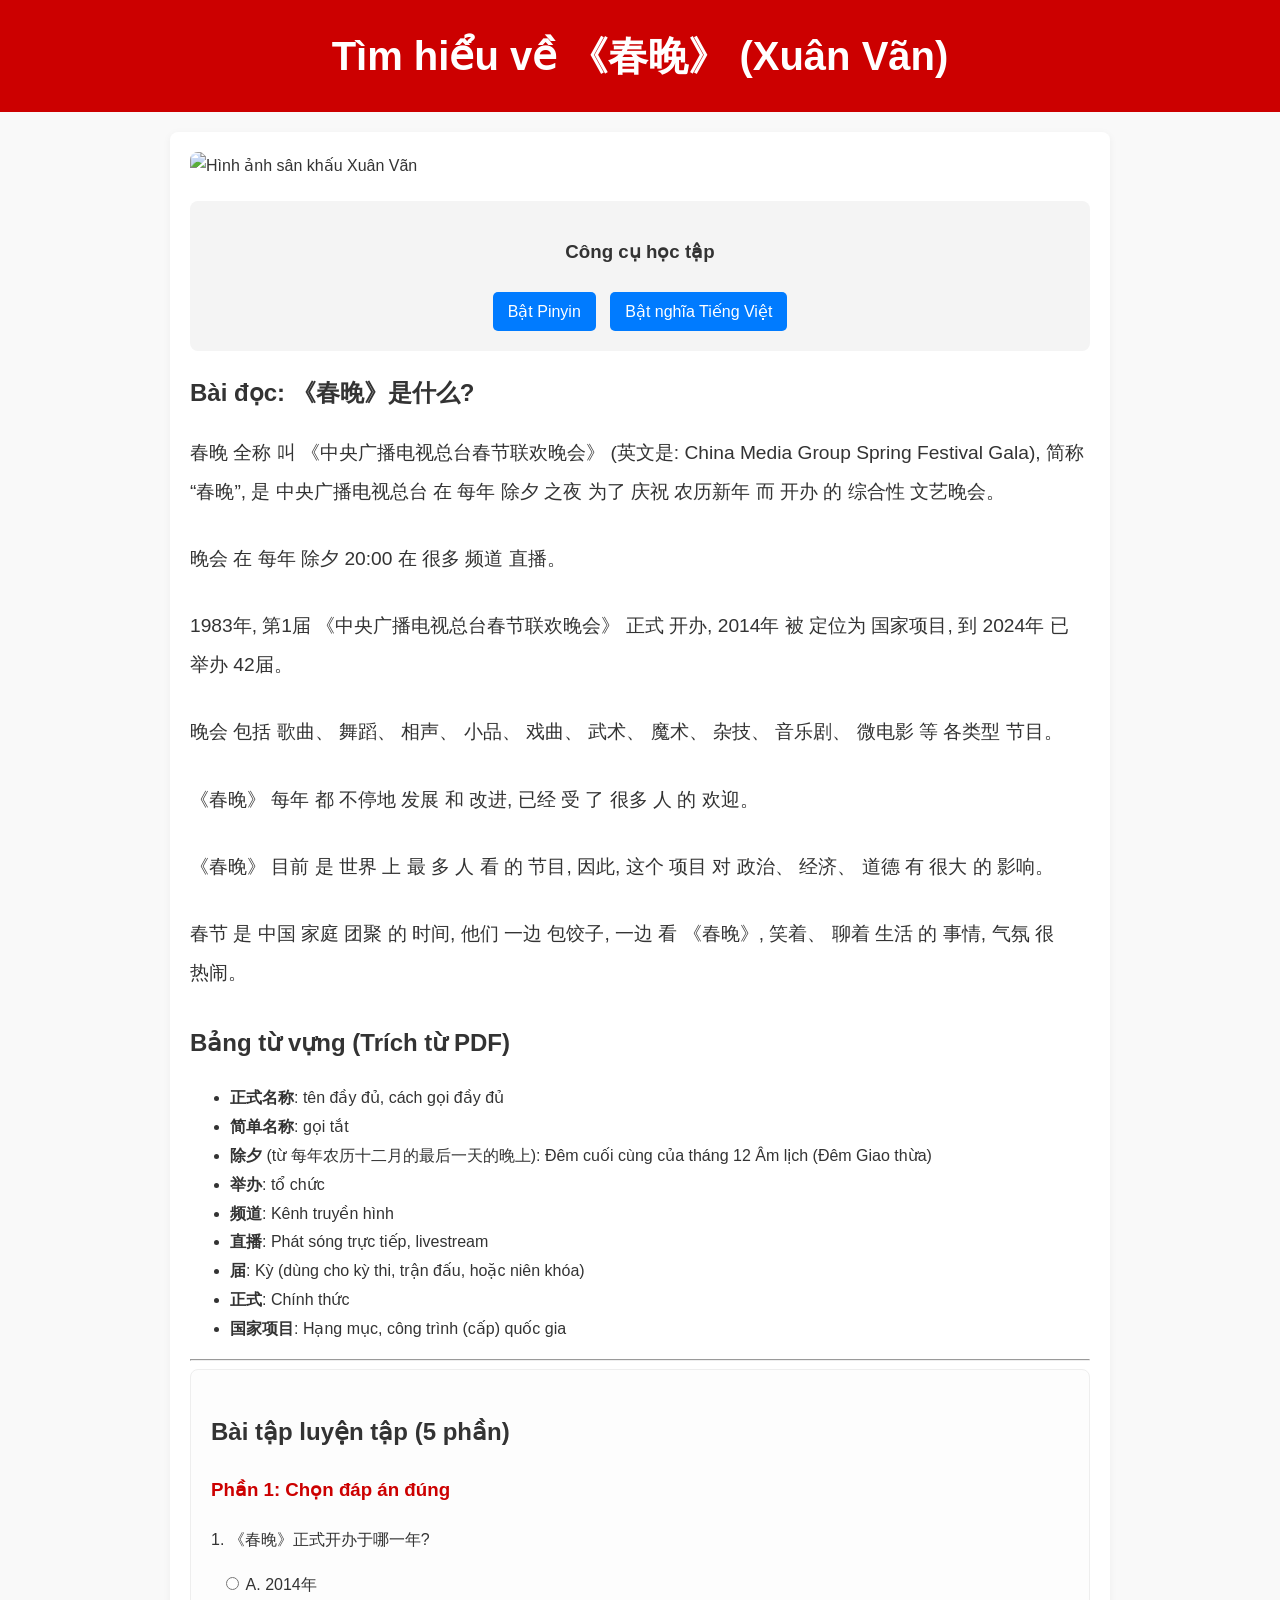
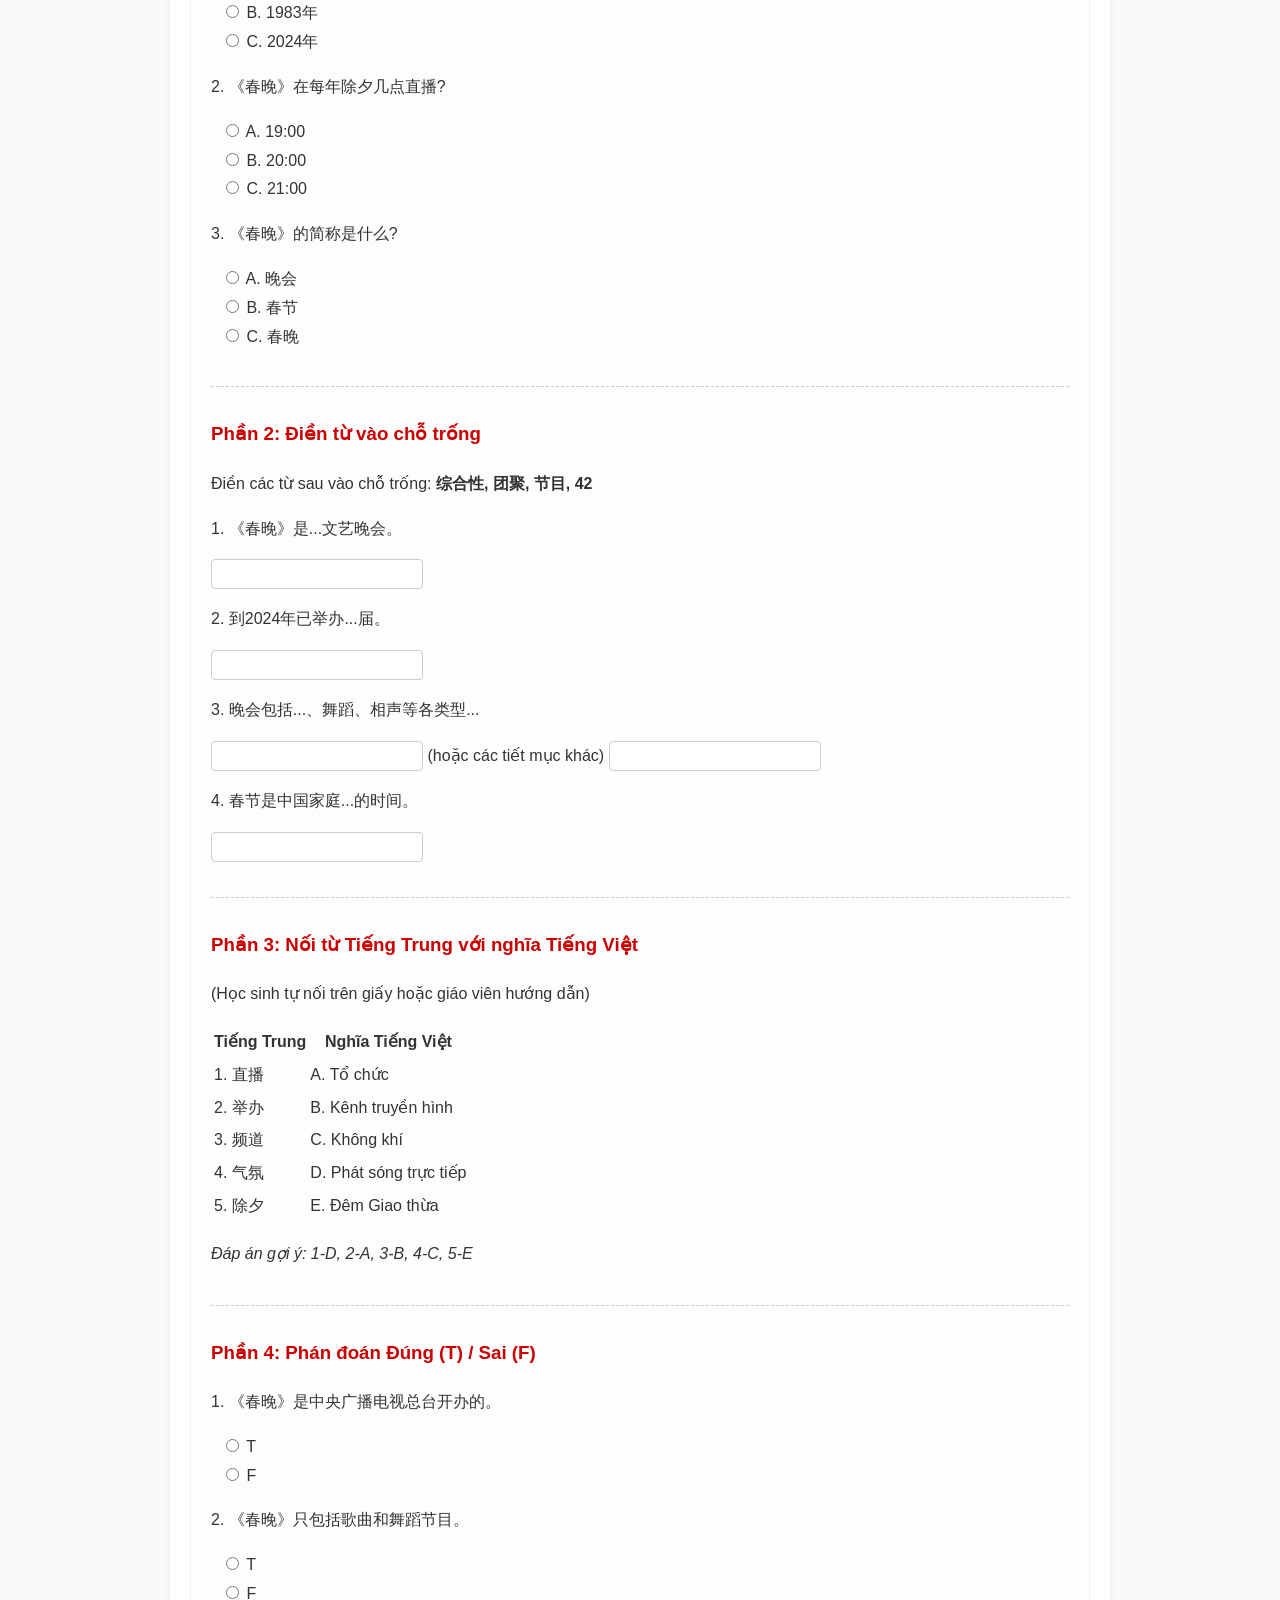
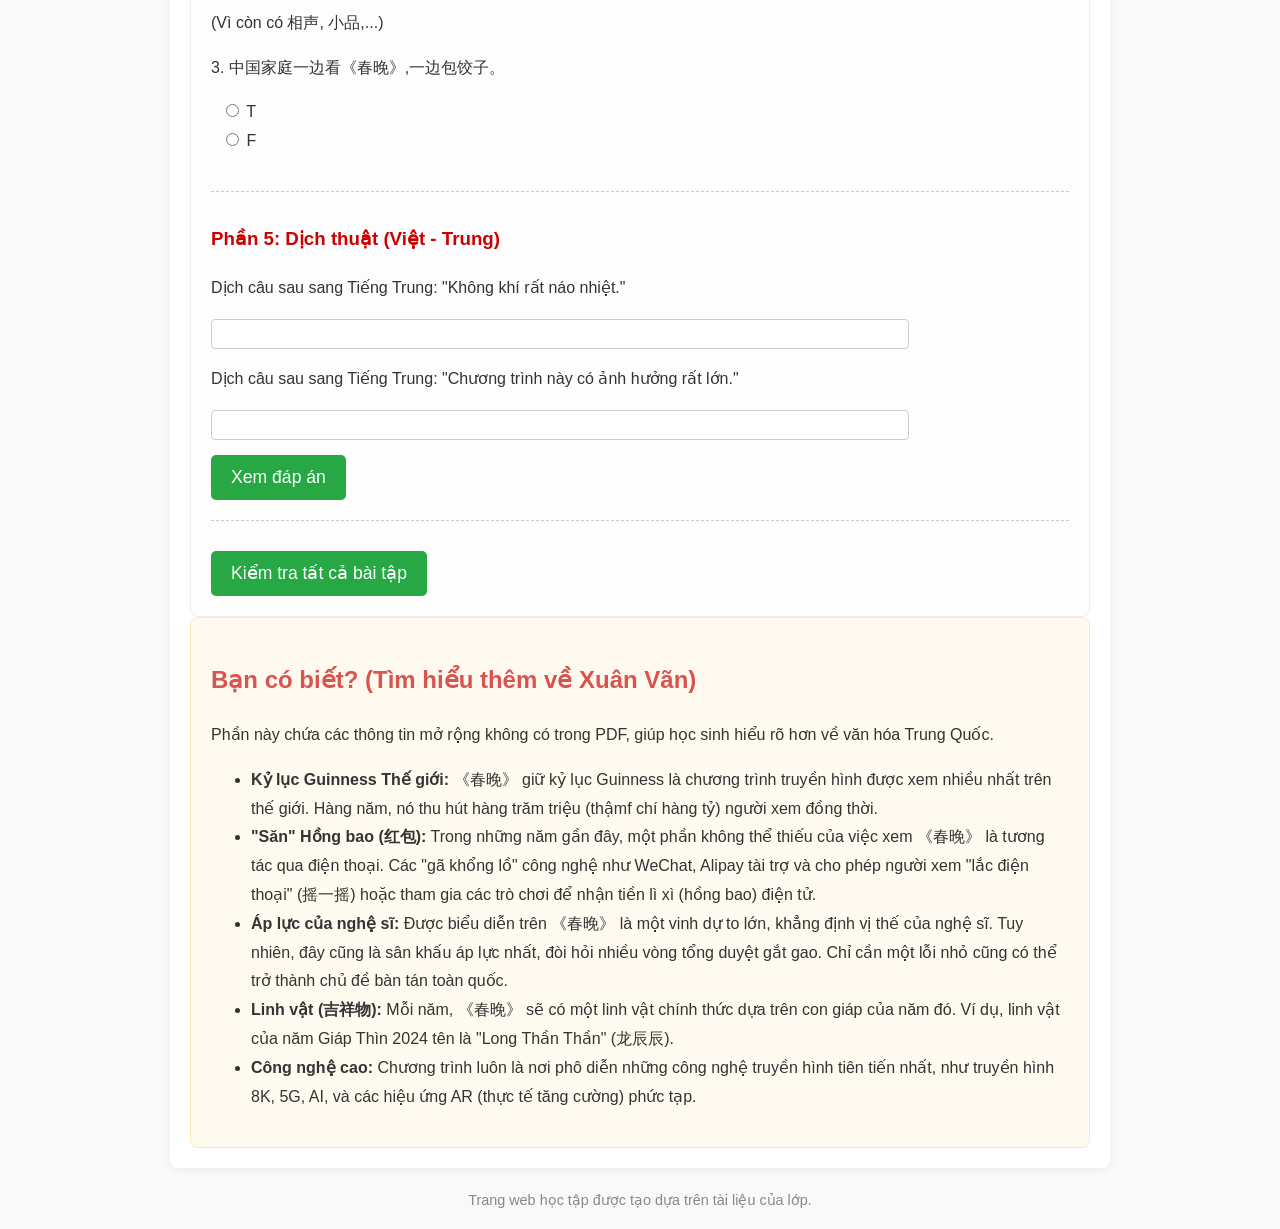
==== baidocxuanvan.html @ 23c3cf22 "Create baidocxuanvan.html" ====
<!DOCTYPE html>
<html lang="vi">
<head>
    <meta charset="UTF-8">
    <meta name="viewport" content="width=device-width, initial-scale=1.0">
    <title>Bài học: 《春晚》Xuân Vãn</title>
    
    <style>
        /* Cài đặt cơ bản */
        body {
            font-family: -apple-system, BlinkMacSystemFont, "Segoe UI", Roboto, Helvetica, Arial, sans-serif;
            line-height: 1.8;
            background-color: #f9f9f9;
            color: #333;
            margin: 0;
            padding: 0;
        }

        main {
            max-width: 900px;
            margin: 20px auto;
            padding: 20px;
            background-color: #ffffff;
            border-radius: 8px;
            box-shadow: 0 2px 8px rgba(0,0,0,0.05);
        }

        header {
            background-color: #C00; /* Màu đỏ của Trung Quốc */
            color: #FFF;
            padding: 20px;
            text-align: center;
        }

        header h1 {
            margin: 0;
            font-size: 2.5em;
        }

        /* Hình ảnh */
        .responsive-img {
            max-width: 100%;
            height: auto;
            border-radius: 8px;
            display: block;
            margin: 0 auto 10px;
        }
        .image-caption {
            font-size: 0.9em;
            color: #666;
            text-align: center;
            font-style: italic;
        }

        /* Nút điều khiển */
        #lesson-controls {
            text-align: center;
            margin: 20px 0;
            padding: 15px;
            background-color: #f4f4f4;
            border-radius: 8px;
        }

        #lesson-controls button {
            background-color: #007bff;
            color: white;
            border: none;
            padding: 10px 15px;
            margin: 5px;
            border-radius: 5px;
            cursor: pointer;
            font-size: 1em;
            transition: background-color 0.3s;
        }

        #lesson-controls button:hover {
            background-color: #0056b3;
        }

        /* Phần bài đọc tương tác */
        #lesson-text p {
            font-size: 1.2em; /* Kích thước chữ to, dễ đọc */
            margin-bottom: 1.5em;
        }

        .chunk {
            display: inline-block; /* Để Pinyin và nghĩa có thể định vị */
            position: relative;
            padding: 2px 0;
            cursor: default;
            transition: background-color 0.2s;
        }

        .chunk:hover {
            background-color: #f0f8ff; /* Highlight nhẹ khi di chuột qua */
        }

        /* Cài đặt ẩn/hiện Pinyin và Nghĩa */
        .pinyin, .vietnamese {
            display: none; /* Mặc định ẩn đi */
            position: absolute;
            left: 50%;
            transform: translateX(-50%);
            border-radius: 4px;
            padding: 2px 6px;
            font-size: 0.8em;
            white-space: nowrap; /* Không cho phép xuống dòng */
            z-index: 10;
        }

        .pinyin {
            bottom: 100%; /* Hiện Pinyin BÊN TRÊN chữ */
            margin-bottom: 2px;
            background-color: #fff8e1;
            color: #E65100;
            border: 1px solid #ffe0b2;
        }

        .vietnamese {
            top: 100%; /* Hiện nghĩa BÊN DƯỚI chữ */
            margin-top: 2px;
            background-color: #e0f7fa;
            color: #006064;
            border: 1px solid #b2ebf2;
        }

        /* Lớp CSS điều khiển (JavaScript sẽ thêm/xóa các lớp này khỏi thẻ <body>) */
        body.show-pinyin .pinyin {
            display: block;
        }

        body.show-vietnamese .vietnamese {
            display: block;
        }

        /* Phần bài tập */
        #practice {
            background-color: #fdfdfd;
            border: 1px solid #eee;
            padding: 20px;
            border-radius: 8px;
        }

        .practice-part {
            margin-bottom: 30px;
            border-bottom: 1px dashed #ccc;
            padding-bottom: 20px;
        }
        .practice-part h3 {
            color: #C00;
        }
        .question {
            margin: 15px 0;
        }
        .question label {
            display: block;
            margin-left: 10px;
        }
        input[type="text"] {
            padding: 5px;
            font-size: 1em;
            border: 1px solid #ccc;
            border-radius: 4px;
        }
        .translation-input {
            width: 80%;
        }

        /* Nút kiểm tra */
        #check-all-answers, #check-translation {
            background-color: #28a745;
            color: white;
            padding: 12px 20px;
            border: none;
            border-radius: 5px;
            cursor: pointer;
            font-size: 1.1em;
        }
        #check-all-answers:hover {
            background-color: #218838;
        }

        /* Đáp án (dùng cho phần 5) */
        .answer-reveal {
            display: none; /* Mặc định ẩn */
            background: #ffffcc;
            padding: 5px;
            border: 1px solid #e6db55;
            margin-top: 5px;
        }

        /* Phần "Bạn có biết" */
        #did-you-know {
            background-color: #fffaf0;
            border: 1px solid #ffe6b3;
            padding: 20px;
            border-radius: 8px;
        }
        #did-you-know h2 {
            color: #d9534f;
        }

        footer {
            text-align: center;
            margin-top: 20px;
            font-size: 0.9em;
            color: #888;
        }
    </style>
</head>
<body>

    <header>
        <h1>Tìm hiểu về 《春晚》 (Xuân Vãn)</h1>
    </header>

    <main>
        <section id="lesson-intro">
            <img src="https://p1.img.cctvpic.com/fmspic/2025/01/29/a20db52f8119401db0213350756cd4ed-1.jpg?q=75" alt="Hình ảnh sân khấu Xuân Vãn" class="responsive-img">
        </section>

        <section id="lesson-controls">
            <h3>Công cụ học tập</h3>
            <button id="toggle-pinyin">Bật Pinyin</button>
            <button id="toggle-vietnamese">Bật nghĩa Tiếng Việt</button>
        </section>

        <section id="lesson-text">
            <h2>Bài đọc: 《春晚》是什么?</h2>
            <p>
                <span class="chunk">春晚<span class="pinyin">Chūnwǎn</span><span class="vietnamese">Xuân Vãn</span></span>
                <span class="chunk">全称<span class="pinyin">quánchēng</span><span class="vietnamese">tên đầy đủ</span></span>
                <span class="chunk">叫<span class="pinyin">jiào</span><span class="vietnamese">gọi là</span></span>
                <span class="chunk">《中央广播电视总台春节联欢晚会》<span class="pinyin">Zhōngyāng Guǎngbō Diànshì Zǒngtái Chūnjié Liánhuān Wǎnhuì</span><span class="vietnamese">Đêm hội Liên hoan Chào Xuân của Đài Phát thanh và Truyền hình Trung ương Trung Quốc</span></span>
                <span class="chunk">(英文是: China Media Group Spring Festival Gala)<span class="pinyin"></span><span class="vietnamese"></span></span>,
                <span class="chunk">简称<span class="pinyin">jiǎnchēng</span><span class="vietnamese">gọi tắt</span></span>
                <span class="chunk">“春晚”<span class="pinyin">Chūnwǎn</span><span class="vietnamese">"Xuân Vãn"</span></span>,
                <span class="chunk">是<span class="pinyin">shì</span><span class="vietnamese">là</span></span>
                <span class="chunk">中央广播电视总台<span class="pinyin">Zhōngyāng Guǎngbō Diànshì Zǒngtái</span><span class="vietnamese">Đài Phát thanh và Truyền hình Trung ương Trung Quốc</span></span>
                <span class="chunk">在<span class="pinyin">zài</span><span class="vietnamese">vào</span></span>
                <span class="chunk">每年<span class="pinyin">měinián</span><span class="vietnamese">mỗi năm</span></span>
                <span class="chunk">除夕<span class="pinyin">Chúxī</span><span class="vietnamese">đêm Giao thừa</span></span>
                <span class="chunk">之夜<span class="pinyin">zhī yè</span><span class="vietnamese">buổi tối</span></span>
                <span class="chunk">为了<span class="pinyin">wèile</span><span class="vietnamese">để</span></span>
                <span class="chunk">庆祝<span class="pinyin">qìngzhù</span><span class="vietnamese">chúc mừng</span></span>
                <span class="chunk">农历新年<span class="pinyin">nónglì xīnnián</span><span class="vietnamese">Năm mới Âm lịch</span></span>
                <span class="chunk">而<span class="pinyin">ér</span><span class="vietnamese">mà</span></span>
                <span class="chunk">开办<span class="pinyin">kāibàn</span><span class="vietnamese">tổ chức</span></span>
                <span class="chunk">的<span class="pinyin">de</span><span class="vietnamese">(trợ từ)</span></span>
                <span class="chunk">综合性<span class="pinyin">zōnghéxìng</span><span class="vietnamese">mang tính tổng hợp</span></span>
                <span class="chunk">文艺晚会<span class="pinyin">wényì wǎnhuì</span><span class="vietnamese">đêm hội văn nghệ</span></span>。
            </p>
            <p>
                <span class="chunk">晚会<span class="pinyin">Wǎnhuì</span><span class="vietnamese">Đêm hội</span></span>
                <span class="chunk">在<span class="pinyin">zài</span><span class="vietnamese">vào</span></span>
                <span class="chunk">每年<span class="pinyin">měinián</span><span class="vietnamese">mỗi năm</span></span>
                <span class="chunk">除夕<span class="pinyin">Chúxī</span><span class="vietnamese">Giao thừa</span></span>
                <span class="chunk">20:00<span class="pinyin"></span><span class="vietnamese">20:00 (8 giờ tối)</span></span>
                <span class="chunk">在<span class="pinyin">zài</span><span class="vietnamese">trên</span></span>
                <span class="chunk">很多<span class="pinyin">hěnduō</span><span class="vietnamese">rất nhiều</span></span>
                <span class="chunk">频道<span class="pinyin">píndào</span><span class="vietnamese">kênh truyền hình</span></span>
                <span class="chunk">直播<span class="pinyin">zhíbō</span><span class="vietnamese">phát sóng trực tiếp</span></span>。
            </p>
            <p>
                <span class="chunk">1983年<span class="pinyin">Yījiǔbāsān nián</span><span class="vietnamese">Năm 1983</span></span>,
                <span class="chunk">第1届<span class="pinyin">dì yī jiè</span><span class="vietnamese">kỳ đầu tiên</span></span>
                <span class="chunk">《中央广播电视总台春节联欢晚会》<span class="pinyin">Zhōngyāng Guǎngbō Diànshì Zǒngtái Chūnjié Liánhuān Wǎnhuì</span><span class="vietnamese">Đêm hội...</span></span>
                <span class="chunk">正式<span class="pinyin">zhèngshì</span><span class="vietnamese">chính thức</span></span>
                <span class="chunk">开办<span class="pinyin">kāibàn</span><span class="vietnamese">tổ chức</span></span>,
                <span class="chunk">2014年<span class="pinyin">Èrlíngyīsì nián</span><span class="vietnamese">Năm 2014</span></span>
                <span class="chunk">被<span class="pinyin">bèi</span><span class="vietnamese">bị/được</span></span>
                <span class="chunk">定位为<span class="pinyin">dìngwèi wéi</span><span class="vietnamese">định vị là</span></span>
                <span class="chunk">国家项目<span class="pinyin">guójiā xiàngmù</span><span class="vietnamese">dự án/hạng mục quốc gia</span></span>,
                <span class="chunk">到<span class="pinyin">dào</span><span class="vietnamese">đến</span></span>
                <span class="chunk">2024年<span class="pinyin">Èrlíng'èrsì nián</span><span class="vietnamese">Năm 2024</span></span>
                <span class="chunk">已<span class="pinyin">yǐ</span><span class="vietnamese">đã</span></span>
                <span class="chunk">举办<span class="pinyin">jǔbàn</span><span class="vietnamese">tổ chức</span></span>
                <span class="chunk">42届<span class="pinyin">sìshí'èr jiè</span><span class="vietnamese">42 kỳ</span></span>。
            </p>
            <p>
                <span class="chunk">晚会<span class="pinyin">Wǎnhuì</span><span class="vietnamese">Đêm hội</span></span>
                <span class="chunk">包括<span class="pinyin">bāokuò</span><span class="vietnamese">bao gồm</span></span>
                <span class="chunk">歌曲<span class="pinyin">gēqǔ</span><span class="vietnamese">ca khúc</span></span>、
                <span class="chunk">舞蹈<span class="pinyin">wǔdǎo</span><span class="vietnamese">vũ đạo</span></span>、
                <span class="chunk">相声<span class="pinyin">xiàngsheng</span><span class="vietnamese">tấu hài</span></span>、
                <span class="chunk">小品<span class="pinyin">xiǎopǐn</span><span class="vietnamese">tiểu phẩm</span></span>、
                <span class="chunk">戏曲<span class="pinyin">xìqǔ</span><span class="vietnamese">hí khúc</span></span>、
                <span class="chunk">武术<span class="pinyin">wǔshù</span><span class="vietnamese">võ thuật</span></span>、
                <span class="chunk">魔术<span class="pinyin">móshù</span><span class="vietnamese">ảo thuật</span></span>、
                <span class="chunk">杂技<span class="pinyin">zájì</span><span class="vietnamese">tạp kỹ</span></span>、
                <span class="chunk">音乐剧<span class="pinyin">yīnyuèjù</span><span class="vietnamese">nhạc kịch</span></span>、
                <span class="chunk">微电影<span class="pinyin">wēi diànyǐng</span><span class="vietnamese">phim ngắn</span></span>
                <span class="chunk">等<span class="pinyin">děng</span><span class="vietnamese">vân vân</span></span>
                <span class="chunk">各类型<span class="pinyin">gè lèixíng</span><span class="vietnamese">các loại hình</span></span>
                <span class="chunk">节目<span class="pinyin">jiémù</span><span class="vietnamese">tiết mục</span></span>。
            </p>
            <p>
                <span class="chunk">《春晚》<span class="pinyin">Chūnwǎn</span><span class="vietnamese">Xuân Vãn</span></span>
                <span class="chunk">每年<span class="pinyin">měinián</span><span class="vietnamese">hàng năm</span></span>
                <span class="chunk">都<span class="pinyin">dōu</span><span class="vietnamese">đều</span></span>
                <span class="chunk">不停地<span class="pinyin">bù tíng de</span><span class="vietnamese">không ngừng</span></span>
                <span class="chunk">发展<span class="pinyin">fāzhǎn</span><span class="vietnamese">phát triển</span></span>
                <span class="chunk">和<span class="pinyin">hé</span><span class="vietnamese">và</span></span>
                <span class="chunk">改进<span class="pinyin">gǎijìn</span><span class="vietnamese">cải tiến</span></span>,
                <span class="chunk">已经<span class="pinyin">yǐjīng</span><span class="vietnamese">đã</span></span>
                <span class="chunk">受<span class="pinyin">shòu</span><span class="vietnamese">nhận được</span></span>
                <span class="chunk">了<span class="pinyin">le</span><span class="vietnamese">(trợ từ)</span></span>
                <span class="chunk">很多<span class="pinyin">hěnduō</span><span class="vietnamese">rất nhiều</span></span>
                <span class="chunk">人<span class="pinyin">rén</span><span class="vietnamese">người</span></span>
                <span class="chunk">的<span class="pinyin">de</span><span class="vietnamese">(trợ từ)</span></span>
                <span class="chunk">欢迎<span class="pinyin">huānyíng</span><span class="vietnamese">sự chào đón</span></span>。
            </p>
            <p>
                <span class="chunk">《春晚》<span class="pinyin">Chūnwǎn</span><span class="vietnamese">Xuân Vãn</span></span>
                <span class="chunk">目前<span class="pinyin">mùqián</span><span class="vietnamese">hiện nay</span></span>
                <span class="chunk">是<span class="pinyin">shì</span><span class="vietnamese">là</span></span>
                <span class="chunk">世界<span class="pinyin">shìjiè</span><span class="vietnamese">thế giới</span></span>
                <span class="chunk">上<span class="pinyin">shàng</span><span class="vietnamese">trên</span></span>
                <span class="chunk">最<span class="pinyin">zuì</span><span class="vietnamese">nhất</span></span>
                <span class="chunk">多<span class="pinyin">duō</span><span class="vietnamese">nhiều</span></span>
                <span class="chunk">人<span class="pinyin">rén</span><span class="vietnamese">người</span></span>
                <span class="chunk">看<span class="pinyin">kàn</span><span class="vietnamese">xem</span></span>
                <span class="chunk">的<span class="pinyin">de</span><span class="vietnamese">(trợ từ)</span></span>
                <span class="chunk">节目<span class="pinyin">jiémù</span><span class="vietnamese">tiết mục</span></span>,
                <span class="chunk">因此<span class="pinyin">yīncǐ</span><span class="vietnamese">do đó</span></span>,
                <span class="chunk">这个<span class="pinyin">zhège</span><span class="vietnamese">cái này</span></span>
                <span class="chunk">项目<span class="pinyin">xiàngmù</span><span class="vietnamese">chương trình/dự án</span></span>
                <span class="chunk">对<span class="pinyin">duì</span><span class="vietnamese">đối với</span></span>
                <span class="chunk">政治<span class="pinyin">zhèngzhì</span><span class="vietnamese">chính trị</span></span>、
                <span class="chunk">经济<span class="pinyin">jīngjì</span><span class="vietnamese">kinh tế</span></span>、
                <span class="chunk">道德<span class="pinyin">dàodé</span><span class="vietnamese">đạo đức</span></span>
                <span class="chunk">有<span class="pinyin">yǒu</span><span class="vietnamese">có</span></span>
                <span class="chunk">很大<span class="pinyin">hěn dà</span><span class="vietnamese">rất lớn</span></span>
                <span class="chunk">的<span class="pinyin">de</span><span class="vietnamese">(trợ từ)</span></span>
                <span class="chunk">影响<span class="pinyin">yǐngxiǎng</span><span class="vietnamese">ảnh hưởng</span></span>。
            </p>
            <p>
                <span class="chunk">春节<span class="pinyin">Chūnjié</span><span class="vietnamese">Tết Âm lịch</span></span>
                <span class="chunk">是<span class="pinyin">shì</span><span class="vietnamese">là</span></span>
                <span class="chunk">中国<span class="pinyin">Zhōngguó</span><span class="vietnamese">Trung Quốc</span></span>
                <span class="chunk">家庭<span class="pinyin">jiātíng</span><span class="vietnamese">gia đình</span></span>
                <span class="chunk">团聚<span class="pinyin">tuánjù</span><span class="vietnamese">đoàn tụ</span></span>
                <span class="chunk">的<span class="pinyin">de</span><span class="vietnamese">(trợ từ)</span></span>
                <span class="chunk">时间<span class="pinyin">shíjiān</span><span class="vietnamese">thời gian</span></span>,
                <span class="chunk">他们<span class="pinyin">tāmen</span><span class="vietnamese">họ</span></span>
                <span class="chunk">一边<span class="pinyin">yībiān</span><span class="vietnamese">vừa</span></span>
                <span class="chunk">包饺子<span class="pinyin">bāo jiǎozi</span><span class="vietnamese">gói sủi cảo</span></span>,
                <span class="chunk">一边<span class="pinyin">yībiān</span><span class="vietnamese">vừa</span></span>
                <span class="chunk">看<span class="pinyin">kàn</span><span class="vietnamese">xem</span></span>
                <span class="chunk">《春晚》<span class="pinyin">Chūnwǎn</span><span class="vietnamese">Xuân Vãn</span></span>,
                <span class="chunk">笑着<span class="pinyin">xiàozhe</span><span class="vietnamese">cười nói</span></span>、
                <span class="chunk">聊着<span class="pinyin">liáozhe</span><span class="vietnamese">trò chuyện</span></span>
                <span class="chunk">生活<span class="pinyin">shēnghuó</span><span class="vietnamese">cuộc sống</span></span>
                <span class="chunk">的<span class="pinyin">de</span><span class="vietnamese">(trợ từ)</span></span>
                <span class="chunk">事情<span class="pinyin">shìqíng</span><span class="vietnamese">sự tình, chuyện</span></span>,
                <span class="chunk">气氛<span class="pinyin">qìfēn</span><span class="vietnamese">không khí</span></span>
                <span class="chunk">很<span class="pinyin">hěn</span><span class="vietnamese">rất</span></span>
                <span class="chunk">热闹<span class="pinyin">rènao</span><span class="vietnamese">náo nhiệt</span></span>。
            </p>
        </section>

        <section id="vocabulary">
            <h2>Bảng từ vựng (Trích từ PDF)</h2>
            <ul>
                <li><strong>正式名称</strong>: tên đầy đủ, cách gọi đầy đủ</li>
                <li><strong>简单名称</strong>: gọi tắt</li>
                <li><strong>除夕</strong> (từ 每年农历十二月的最后一天的晚上): Đêm cuối cùng của tháng 12 Âm lịch (Đêm Giao thừa)</li>
                <li><strong>举办</strong>: tổ chức</li>
                <li><strong>频道</strong>: Kênh truyền hình</li>
                <li><strong>直播</strong>: Phát sóng trực tiếp, livestream</li>
                <li><strong>届</strong>: Kỳ (dùng cho kỳ thi, trận đấu, hoặc niên khóa)</li>
                <li><strong>正式</strong>: Chính thức</li>
                <li><strong>国家项目</strong>: Hạng mục, công trình (cấp) quốc gia</li>
            </ul>
        </section>

        <hr>

        <section id="practice">
            <h2>Bài tập luyện tập (5 phần)</h2>

            <div class="practice-part" id="part1">
                <h3>Phần 1: Chọn đáp án đúng</h3>
                <div class="question">
                    <p>1. 《春晚》正式开办于哪一年?</p>
                    <label><input type="radio" name="q1" value="a"> A. 2014年</label>
                    <label><input type="radio" name="q1" value="b"> B. 1983年</label>
                    <label><input type="radio" name="q1" value="c"> C. 2024年</label>
                </div>
                <div class="question">
                    <p>2. 《春晚》在每年除夕几点直播?</p>
                    <label><input type="radio" name="q2" value="a"> A. 19:00</label>
                    <label><input type="radio" name="q2" value="b"> B. 20:00</label>
                    <label><input type="radio" name="q2" value="c"> C. 21:00</label>
                </div>
                <div class="question">
                    <p>3. 《春晚》的简称是什么?</p>
                    <label><input type="radio" name="q3" value="a"> A. 晚会</label>
                    <label><input type="radio" name="q3" value="b"> B. 春节</label>
                    <label><input type="radio" name="q3" value="c"> C. 春晚</label>
                </div>
            </div>

            <div class="practice-part" id="part2">
                <h3>Phần 2: Điền từ vào chỗ trống</h3>
                <p>Điền các từ sau vào chỗ trống: <b>综合性, 团聚, 节目, 42</b></p>
                <div class="question">
                    <p>1. 《春晚》是...文艺晚会。</p>
                    <input type="text" id="fill1" data-answer="综合性">
                </div>
                <div class="question">
                    <p>2. 到2024年已举办...届。</p>
                    <input type="text" id="fill2" data-answer="42">
                </div>
                <div class="question">
                    <p>3. 晚会包括...、舞蹈、相声等各类型...</p>
                    <input type="text" id="fill3" data-answer="歌曲"> (hoặc các tiết mục khác)
                    <input type="text" id="fill4" data-answer="节目">
                </div>
                 <div class="question">
                    <p>4. 春节是中国家庭...的时间。</p>
                    <input type="text" id="fill5" data-answer="团聚">
                </div>
            </div>

            <div class="practice-part" id="part3">
                <h3>Phần 3: Nối từ Tiếng Trung với nghĩa Tiếng Việt</h3>
                <p>(Học sinh tự nối trên giấy hoặc giáo viên hướng dẫn)</p>
                <table>
                    <tr>
                        <th>Tiếng Trung</th>
                        <th>Nghĩa Tiếng Việt</th>
                    </tr>
                    <tr>
                        <td>1. 直播</td>
                        <td>A. Tổ chức</td>
                    </tr>
                    <tr>
                        <td>2. 举办</td>
                        <td>B. Kênh truyền hình</td>
                    </tr>
                    <tr>
                        <td>3. 频道</td>
                        <td>C. Không khí</td>
                    </tr>
                    <tr>
                        <td>4. 气氛</td>
                        <td>D. Phát sóng trực tiếp</td>
                    </tr>
                    <tr>
                        <td>5. 除夕</td>
                        <td>E. Đêm Giao thừa</td>
                    </tr>
                </table>
                <p><i>Đáp án gợi ý: 1-D, 2-A, 3-B, 4-C, 5-E</i></p>
            </div>

            <div class="practice-part" id="part4">
                <h3>Phần 4: Phán đoán Đúng (T) / Sai (F)</h3>
                <div class="question">
                    <p>1. 《春晚》是中央广播电视总台开办的。</p>
                    <label><input type="radio" name="tf1" value="T"> T</label>
                    <label><input type="radio" name="tf1" value="F"> F</label>
                </div>
                <div class="question">
                    <p>2. 《春晚》只包括歌曲和舞蹈节目。</p>
                    <label><input type="radio" name="tf2" value="T"> T</label>
                    <label><input type="radio" name="tf2" value="F"> F</label> (Vì còn có 相声, 小品,...)
                </div>
                <div class="question">
                    <p>3. 中国家庭一边看《春晚》,一边包饺子。</p>
                    <label><input type="radio" name="tf3" value="T"> T</label>
                    <label><input type="radio" name="tf3" value="F"> F</label>
                </div>
            </div>

            <div class="practice-part" id="part5">
                <h3>Phần 5: Dịch thuật (Việt - Trung)</h3>
                <div class="question">
                    <p>Dịch câu sau sang Tiếng Trung: "Không khí rất náo nhiệt."</p>
                    <input type="text" id="trans1" class="translation-input">
                    <p class="answer-reveal">Đáp án gợi ý: 气氛很热闹。</p>
                </div>
                <div class="question">
                    <p>Dịch câu sau sang Tiếng Trung: "Chương trình này có ảnh hưởng rất lớn."</p>
                    <input type="text" id="trans2" class="translation-input">
                    <p class="answer-reveal">Đáp án gợi ý: 这个项目有很大的影响。</p>
                </div>
                <button id="check-translation">Xem đáp án</button>
            </div>

            <button id="check-all-answers">Kiểm tra tất cả bài tập</button>
            <div id="results"></div>
        </section>

        <section id="did-you-know">
            <h2>Bạn có biết? (Tìm hiểu thêm về Xuân Vãn)</h2>
            <p>Phần này chứa các thông tin mở rộng không có trong PDF, giúp học sinh hiểu rõ hơn về văn hóa Trung Quốc.</p>
            <ul>
                <li><strong>Kỷ lục Guinness Thế giới:</strong> 《春晚》 giữ kỷ lục Guinness là chương trình truyền hình được xem nhiều nhất trên thế giới. Hàng năm, nó thu hút hàng trăm triệu (thậmf chí hàng tỷ) người xem đồng thời.</li>
                <li><strong>"Săn" Hồng bao (红包):</strong> Trong những năm gần đây, một phần không thể thiếu của việc xem 《春晚》 là tương tác qua điện thoại. Các "gã khổng lồ" công nghệ như WeChat, Alipay tài trợ và cho phép người xem "lắc điện thoại" (摇一摇) hoặc tham gia các trò chơi để nhận tiền lì xì (hồng bao) điện tử.</li>
                <li><strong>Áp lực của nghệ sĩ:</strong> Được biểu diễn trên 《春晚》 là một vinh dự to lớn, khẳng định vị thế của nghệ sĩ. Tuy nhiên, đây cũng là sân khấu áp lực nhất, đòi hỏi nhiều vòng tổng duyệt gắt gao. Chỉ cần một lỗi nhỏ cũng có thể trở thành chủ đề bàn tán toàn quốc.</li>
                <li><strong>Linh vật (吉祥物):</strong> Mỗi năm, 《春晚》 sẽ có một linh vật chính thức dựa trên con giáp của năm đó. Ví dụ, linh vật của năm Giáp Thìn 2024 tên là "Long Thần Thần" (龙辰辰).</li>
                <li><strong>Công nghệ cao:</strong> Chương trình luôn là nơi phô diễn những công nghệ truyền hình tiên tiến nhất, như truyền hình 8K, 5G, AI, và các hiệu ứng AR (thực tế tăng cường) phức tạp.</li>
            </ul>
        </section>
    </main>

    <footer>
        <p>Trang web học tập được tạo dựa trên tài liệu của lớp.</p>
    </footer>

    <script>
        // Chờ cho toàn bộ trang web được tải xong
        document.addEventListener('DOMContentLoaded', function() {

            // --- Phần 1: Bật/Tắt Pinyin và Tiếng Việt ---
            
            const togglePinyinBtn = document.getElementById('toggle-pinyin');
            const toggleVietnameseBtn = document.getElementById('toggle-vietnamese');
            const body = document.body;

            // Khi nhấn nút Pinyin
            togglePinyinBtn.addEventListener('click', function() {
                body.classList.toggle('show-pinyin');
                // Cập nhật văn bản trên nút
                if (body.classList.contains('show-pinyin')) {
                    togglePinyinBtn.textContent = 'Tắt Pinyin';
                } else {
                    togglePinyinBtn.textContent = 'Bật Pinyin';
                }
            });

            // Khi nhấn nút Tiếng Việt
            toggleVietnameseBtn.addEventListener('click', function() {
                body.classList.toggle('show-vietnamese');
                // Cập nhật văn bản trên nút
                if (body.classList.contains('show-vietnamese')) {
                    toggleVietnameseBtn.textContent = 'Tắt nghĩa Tiếng Việt';
                } else {
                    toggleVietnameseBtn.textContent = 'Bật nghĩa Tiếng Việt';
                }
            });

            // --- Phần 2: Xử lý bài tập ---

            // Nút xem đáp án Dịch thuật (Phần 5)
            const checkTransBtn = document.getElementById('check-translation');
            const transAnswers = document.querySelectorAll('.answer-reveal');

            checkTransBtn.addEventListener('click', function() {
                transAnswers.forEach(answer => {
                    answer.style.display = 'block'; // Hiện đáp án
                });
                checkTransBtn.textContent = 'Đã xem đáp án';
            });


            // Nút kiểm tra tất cả bài tập
            const checkAllBtn = document.getElementById('check-all-answers');
            const resultsDiv = document.getElementById('results');

            checkAllBtn.addEventListener('click', function() {
                let correctCount = 0;
                let totalCount = 0;

                // Kiểm tra Phần 1: Trắc nghiệm
                totalCount += 3;
                if (document.querySelector('input[name="q1"][value="b"]:checked')) correctCount++;
                if (document.querySelector('input[name="q2"][value="b"]:checked')) correctCount++;
                if (document.querySelector('input[name="q3"][value="c"]:checked')) correctCount++;

                // Kiểm tra Phần 2: Điền từ
                totalCount += 5;
                checkFillBlank('fill1', '综合性', () => correctCount++);
                checkFillBlank('fill2', '42', () => correctCount++);
                checkFillBlank('fill3', '歌曲', () => correctCount++); // Học sinh có thể điền từ khác, đây chỉ là ví dụ
                checkFillBlank('fill4', '节目', () => correctCount++);
                checkFillBlank('fill5', '团聚', () => correctCount++);

                // Kiểm tra Phần 4: Đúng/Sai
                totalCount += 3;
                if (document.querySelector('input[name="tf1"][value="T"]:checked')) correctCount++;
                if (document.querySelector('input[name="tf2"][value="F"]:checked')) correctCount++;
                if (document.querySelector('input[name="tf3"][value="T"]:checked')) correctCount++;

                // Hiển thị kết quả (chỉ cho P1, P2, P4)
                resultsDiv.innerHTML = `<h3>Kết quả (Phần 1, 2, 4): Bạn đã đúng ${correctCount} / ${totalCount} câu.</h3>
                                        <p>Phần 3 (Nối từ) và Phần 5 (Dịch thuật) cần giáo viên kiểm tra.</p>`;
            });

            // Hàm hỗ trợ kiểm tra điền từ (Phần 2)
            function checkFillBlank(inputId, correctAnswer, callback) {
                const input = document.getElementById(inputId);
                if (input.value.trim() === correctAnswer) {
                    input.style.backgroundColor = '#d4edda'; // Màu xanh lá
                    input.style.borderColor = '#c3e6cb';
                    callback(); // Tăng điểm
                } else {
                    input.style.backgroundColor = '#f8d7da'; // Màu đỏ
                    input.style.borderColor = '#f5c6cb';
                }
            }

        });
    </script>
</body>
</html>
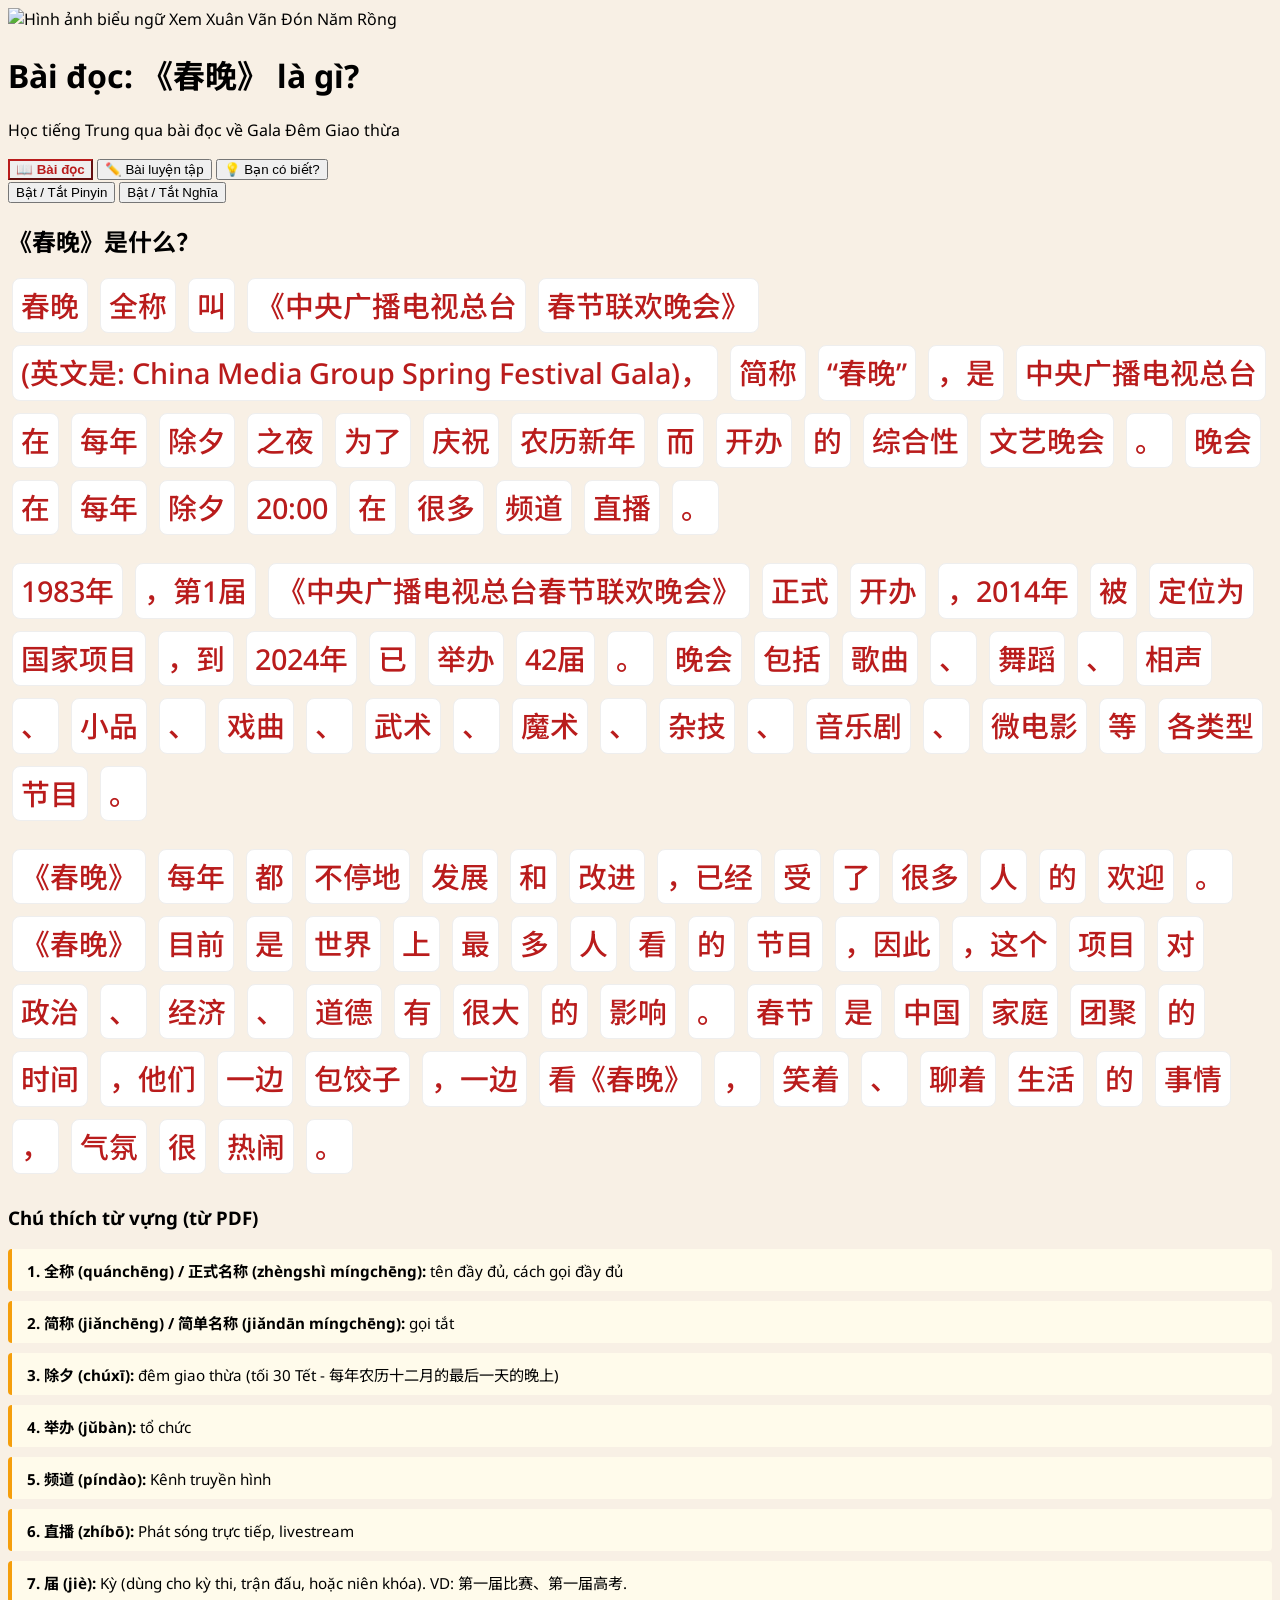
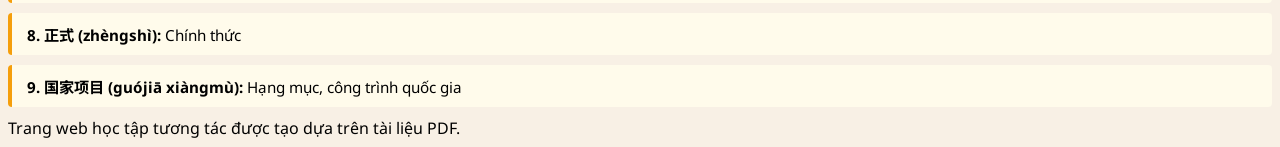
==== commit 9dd3e544: "Update baidocxuanvan.html" ====
--- a/baidocxuanvan.html
+++ b/baidocxuanvan.html
@@ -3,606 +3,1232 @@
 <head>
     <meta charset="UTF-8">
     <meta name="viewport" content="width=device-width, initial-scale=1.0">
-    <title>Bài học: 《春晚》Xuân Vãn</title>
-    
+    <title>Học tiếng Trung: Bài đọc "Xuân Vãn"</title>
+    <!-- Tải Tailwind CSS -->
+    <script src="https://cdn.tailwindcss.com"></script>
     <style>
-        /* Cài đặt cơ bản */
+        /* Tùy chỉnh font chữ để hỗ trợ tiếng Trung và tiếng Việt tốt hơn */
+        @import url('https://fonts.googleapis.com/css2?family=Noto+Sans+SC:wght@400;500;700&family=Noto+Sans:ital,wght@0,400;0,700;1,400&display=swap');
+        
         body {
-            font-family: -apple-system, BlinkMacSystemFont, "Segoe UI", Roboto, Helvetica, Arial, sans-serif;
-            line-height: 1.8;
-            background-color: #f9f9f9;
-            color: #333;
-            margin: 0;
-            padding: 0;
-        }
-
-        main {
-            max-width: 900px;
-            margin: 20px auto;
-            padding: 20px;
-            background-color: #ffffff;
-            border-radius: 8px;
-            box-shadow: 0 2px 8px rgba(0,0,0,0.05);
-        }
-
-        header {
-            background-color: #C00; /* Màu đỏ của Trung Quốc */
-            color: #FFF;
-            padding: 20px;
-            text-align: center;
-        }
-
-        header h1 {
-            margin: 0;
-            font-size: 2.5em;
-        }
-
-        /* Hình ảnh */
-        .responsive-img {
-            max-width: 100%;
-            height: auto;
-            border-radius: 8px;
-            display: block;
-            margin: 0 auto 10px;
-        }
-        .image-caption {
-            font-size: 0.9em;
-            color: #666;
-            text-align: center;
-            font-style: italic;
-        }
-
-        /* Nút điều khiển */
-        #lesson-controls {
-            text-align: center;
-            margin: 20px 0;
-            padding: 15px;
-            background-color: #f4f4f4;
-            border-radius: 8px;
-        }
-
-        #lesson-controls button {
-            background-color: #007bff;
-            color: white;
-            border: none;
-            padding: 10px 15px;
-            margin: 5px;
-            border-radius: 5px;
-            cursor: pointer;
-            font-size: 1em;
-            transition: background-color 0.3s;
-        }
-
-        #lesson-controls button:hover {
-            background-color: #0056b3;
-        }
-
-        /* Phần bài đọc tương tác */
-        #lesson-text p {
-            font-size: 1.2em; /* Kích thước chữ to, dễ đọc */
-            margin-bottom: 1.5em;
-        }
-
-        .chunk {
-            display: inline-block; /* Để Pinyin và nghĩa có thể định vị */
-            position: relative;
-            padding: 2px 0;
-            cursor: default;
-            transition: background-color 0.2s;
-        }
-
-        .chunk:hover {
-            background-color: #f0f8ff; /* Highlight nhẹ khi di chuột qua */
-        }
-
-        /* Cài đặt ẩn/hiện Pinyin và Nghĩa */
+            font-family: 'Noto Sans', 'Noto Sans SC', sans-serif;
+            background-color: #f8f0e5; /* Màu nền ấm */
+        }
+
+        /* ----- Cài đặt cho phần Bật/Tắt Pinyin & Nghĩa ----- */
+
+        /* Ẩn Pinyin và Nghĩa tiếng Việt theo mặc định */
         .pinyin, .vietnamese {
-            display: none; /* Mặc định ẩn đi */
-            position: absolute;
-            left: 50%;
-            transform: translateX(-50%);
-            border-radius: 4px;
-            padding: 2px 6px;
-            font-size: 0.8em;
-            white-space: nowrap; /* Không cho phép xuống dòng */
-            z-index: 10;
-        }
-
-        .pinyin {
-            bottom: 100%; /* Hiện Pinyin BÊN TRÊN chữ */
-            margin-bottom: 2px;
-            background-color: #fff8e1;
-            color: #E65100;
-            border: 1px solid #ffe0b2;
-        }
-
-        .vietnamese {
-            top: 100%; /* Hiện nghĩa BÊN DƯỚI chữ */
-            margin-top: 2px;
-            background-color: #e0f7fa;
-            color: #006064;
-            border: 1px solid #b2ebf2;
-        }
-
-        /* Lớp CSS điều khiển (JavaScript sẽ thêm/xóa các lớp này khỏi thẻ <body>) */
+            display: none;
+            transition: all 0.3s ease;
+        }
+
+        /* Khi body có class 'show-pinyin', hiển thị pinyin */
         body.show-pinyin .pinyin {
             display: block;
         }
 
-        body.show-vietnamese .vietnamese {
+        /* Khi body có class 'show-viet', hiển thị nghĩa tiếng Việt */
+        body.show-viet .vietnamese {
             display: block;
         }
 
-        /* Phần bài tập */
-        #practice {
-            background-color: #fdfdfd;
+        /* Định dạng cho cụm từ */
+        .phrase {
+            display: inline-block;
+            text-align: center;
+            margin: 0 4px 12px 4px;
+            padding: 8px;
+            border-radius: 8px;
+            background-color: #ffffff;
             border: 1px solid #eee;
-            padding: 20px;
-            border-radius: 8px;
-        }
-
-        .practice-part {
-            margin-bottom: 30px;
-            border-bottom: 1px dashed #ccc;
-            padding-bottom: 20px;
-        }
-        .practice-part h3 {
-            color: #C00;
-        }
-        .question {
-            margin: 15px 0;
-        }
-        .question label {
+            cursor: pointer;
+            transition: all 0.2s ease;
+        }
+
+        .phrase:hover {
+            transform: translateY(-2px);
+            box-shadow: 0 4px 10px rgba(0,0,0,0.05);
+        }
+
+        .chinese {
+            font-size: 1.8rem; /* 28px */
+            font-weight: 500;
+            color: #b91c1c; /* Màu đỏ đậm */
+            line-height: 1.3;
+        }
+
+        .pinyin {
+            font-size: 0.9rem; /* 14px */
+            color: #555;
+        }
+
+        .vietnamese {
+            font-size: 0.9rem; /* 14px */
+            color: #059669; /* Màu xanh lá */
+            font-style: italic;
+        }
+
+        /* ----- Cài đặt cho Tab ----- */
+        .tab-content {
+            display: none;
+        }
+        .tab-content.active {
             display: block;
-            margin-left: 10px;
-        }
-        input[type="text"] {
-            padding: 5px;
-            font-size: 1em;
-            border: 1px solid #ccc;
+        }
+        .tab-button.active {
+            border-color: #b91c1c;
+            color: #b91c1c;
+            font-weight: 700;
+        }
+        
+        /* ----- Cài đặt cho Bài tập ----- */
+        .quiz-option.correct {
+            background-color: #dcfce7; /* Green 100 */
+            border-color: #22c55e; /* Green 500 */
+        }
+        .quiz-option.incorrect {
+            background-color: #fee2e2; /* Red 100 */
+            border-color: #ef4444; /* Red 500 */
+        }
+        
+        .matching-select.correct {
+            border-color: #22c55e;
+            background-color: #dcfce7;
+        }
+        .matching-select.incorrect {
+            border-color: #ef4444;
+            background-color: #fee2e2;
+        }
+
+        /* Chú thích từ vựng */
+        .vocab-note {
+            background-color: #fffbeb;
+            border-left: 4px solid #f59e0b;
+            padding: 10px 15px;
+            margin: 10px 0;
             border-radius: 4px;
-        }
-        .translation-input {
-            width: 80%;
-        }
-
-        /* Nút kiểm tra */
-        #check-all-answers, #check-translation {
-            background-color: #28a745;
-            color: white;
-            padding: 12px 20px;
-            border: none;
-            border-radius: 5px;
-            cursor: pointer;
-            font-size: 1.1em;
-        }
-        #check-all-answers:hover {
-            background-color: #218838;
-        }
-
-        /* Đáp án (dùng cho phần 5) */
-        .answer-reveal {
-            display: none; /* Mặc định ẩn */
-            background: #ffffcc;
-            padding: 5px;
-            border: 1px solid #e6db55;
-            margin-top: 5px;
-        }
-
-        /* Phần "Bạn có biết" */
-        #did-you-know {
-            background-color: #fffaf0;
-            border: 1px solid #ffe6b3;
-            padding: 20px;
-            border-radius: 8px;
-        }
-        #did-you-know h2 {
-            color: #d9534f;
-        }
-
-        footer {
-            text-align: center;
-            margin-top: 20px;
-            font-size: 0.9em;
-            color: #888;
+            font-size: 0.95rem;
         }
     </style>
 </head>
 <body>
 
-    <header>
-        <h1>Tìm hiểu về 《春晚》 (Xuân Vãn)</h1>
-    </header>
-
-    <main>
-        <section id="lesson-intro">
-            <img src="https://p1.img.cctvpic.com/fmspic/2025/01/29/a20db52f8119401db0213350756cd4ed-1.jpg?q=75" alt="Hình ảnh sân khấu Xuân Vãn" class="responsive-img">
-        </section>
-
-        <section id="lesson-controls">
-            <h3>Công cụ học tập</h3>
-            <button id="toggle-pinyin">Bật Pinyin</button>
-            <button id="toggle-vietnamese">Bật nghĩa Tiếng Việt</button>
-        </section>
-
-        <section id="lesson-text">
-            <h2>Bài đọc: 《春晚》是什么?</h2>
-            <p>
-                <span class="chunk">春晚<span class="pinyin">Chūnwǎn</span><span class="vietnamese">Xuân Vãn</span></span>
-                <span class="chunk">全称<span class="pinyin">quánchēng</span><span class="vietnamese">tên đầy đủ</span></span>
-                <span class="chunk">叫<span class="pinyin">jiào</span><span class="vietnamese">gọi là</span></span>
-                <span class="chunk">《中央广播电视总台春节联欢晚会》<span class="pinyin">Zhōngyāng Guǎngbō Diànshì Zǒngtái Chūnjié Liánhuān Wǎnhuì</span><span class="vietnamese">Đêm hội Liên hoan Chào Xuân của Đài Phát thanh và Truyền hình Trung ương Trung Quốc</span></span>
-                <span class="chunk">(英文是: China Media Group Spring Festival Gala)<span class="pinyin"></span><span class="vietnamese"></span></span>,
-                <span class="chunk">简称<span class="pinyin">jiǎnchēng</span><span class="vietnamese">gọi tắt</span></span>
-                <span class="chunk">“春晚”<span class="pinyin">Chūnwǎn</span><span class="vietnamese">"Xuân Vãn"</span></span>,
-                <span class="chunk">是<span class="pinyin">shì</span><span class="vietnamese">là</span></span>
-                <span class="chunk">中央广播电视总台<span class="pinyin">Zhōngyāng Guǎngbō Diànshì Zǒngtái</span><span class="vietnamese">Đài Phát thanh và Truyền hình Trung ương Trung Quốc</span></span>
-                <span class="chunk">在<span class="pinyin">zài</span><span class="vietnamese">vào</span></span>
-                <span class="chunk">每年<span class="pinyin">měinián</span><span class="vietnamese">mỗi năm</span></span>
-                <span class="chunk">除夕<span class="pinyin">Chúxī</span><span class="vietnamese">đêm Giao thừa</span></span>
-                <span class="chunk">之夜<span class="pinyin">zhī yè</span><span class="vietnamese">buổi tối</span></span>
-                <span class="chunk">为了<span class="pinyin">wèile</span><span class="vietnamese">để</span></span>
-                <span class="chunk">庆祝<span class="pinyin">qìngzhù</span><span class="vietnamese">chúc mừng</span></span>
-                <span class="chunk">农历新年<span class="pinyin">nónglì xīnnián</span><span class="vietnamese">Năm mới Âm lịch</span></span>
-                <span class="chunk">而<span class="pinyin">ér</span><span class="vietnamese">mà</span></span>
-                <span class="chunk">开办<span class="pinyin">kāibàn</span><span class="vietnamese">tổ chức</span></span>
-                <span class="chunk">的<span class="pinyin">de</span><span class="vietnamese">(trợ từ)</span></span>
-                <span class="chunk">综合性<span class="pinyin">zōnghéxìng</span><span class="vietnamese">mang tính tổng hợp</span></span>
-                <span class="chunk">文艺晚会<span class="pinyin">wényì wǎnhuì</span><span class="vietnamese">đêm hội văn nghệ</span></span>。
-            </p>
-            <p>
-                <span class="chunk">晚会<span class="pinyin">Wǎnhuì</span><span class="vietnamese">Đêm hội</span></span>
-                <span class="chunk">在<span class="pinyin">zài</span><span class="vietnamese">vào</span></span>
-                <span class="chunk">每年<span class="pinyin">měinián</span><span class="vietnamese">mỗi năm</span></span>
-                <span class="chunk">除夕<span class="pinyin">Chúxī</span><span class="vietnamese">Giao thừa</span></span>
-                <span class="chunk">20:00<span class="pinyin"></span><span class="vietnamese">20:00 (8 giờ tối)</span></span>
-                <span class="chunk">在<span class="pinyin">zài</span><span class="vietnamese">trên</span></span>
-                <span class="chunk">很多<span class="pinyin">hěnduō</span><span class="vietnamese">rất nhiều</span></span>
-                <span class="chunk">频道<span class="pinyin">píndào</span><span class="vietnamese">kênh truyền hình</span></span>
-                <span class="chunk">直播<span class="pinyin">zhíbō</span><span class="vietnamese">phát sóng trực tiếp</span></span>。
-            </p>
-            <p>
-                <span class="chunk">1983年<span class="pinyin">Yījiǔbāsān nián</span><span class="vietnamese">Năm 1983</span></span>,
-                <span class="chunk">第1届<span class="pinyin">dì yī jiè</span><span class="vietnamese">kỳ đầu tiên</span></span>
-                <span class="chunk">《中央广播电视总台春节联欢晚会》<span class="pinyin">Zhōngyāng Guǎngbō Diànshì Zǒngtái Chūnjié Liánhuān Wǎnhuì</span><span class="vietnamese">Đêm hội...</span></span>
-                <span class="chunk">正式<span class="pinyin">zhèngshì</span><span class="vietnamese">chính thức</span></span>
-                <span class="chunk">开办<span class="pinyin">kāibàn</span><span class="vietnamese">tổ chức</span></span>,
-                <span class="chunk">2014年<span class="pinyin">Èrlíngyīsì nián</span><span class="vietnamese">Năm 2014</span></span>
-                <span class="chunk">被<span class="pinyin">bèi</span><span class="vietnamese">bị/được</span></span>
-                <span class="chunk">定位为<span class="pinyin">dìngwèi wéi</span><span class="vietnamese">định vị là</span></span>
-                <span class="chunk">国家项目<span class="pinyin">guójiā xiàngmù</span><span class="vietnamese">dự án/hạng mục quốc gia</span></span>,
-                <span class="chunk">到<span class="pinyin">dào</span><span class="vietnamese">đến</span></span>
-                <span class="chunk">2024年<span class="pinyin">Èrlíng'èrsì nián</span><span class="vietnamese">Năm 2024</span></span>
-                <span class="chunk">已<span class="pinyin">yǐ</span><span class="vietnamese">đã</span></span>
-                <span class="chunk">举办<span class="pinyin">jǔbàn</span><span class="vietnamese">tổ chức</span></span>
-                <span class="chunk">42届<span class="pinyin">sìshí'èr jiè</span><span class="vietnamese">42 kỳ</span></span>。
-            </p>
-            <p>
-                <span class="chunk">晚会<span class="pinyin">Wǎnhuì</span><span class="vietnamese">Đêm hội</span></span>
-                <span class="chunk">包括<span class="pinyin">bāokuò</span><span class="vietnamese">bao gồm</span></span>
-                <span class="chunk">歌曲<span class="pinyin">gēqǔ</span><span class="vietnamese">ca khúc</span></span>、
-                <span class="chunk">舞蹈<span class="pinyin">wǔdǎo</span><span class="vietnamese">vũ đạo</span></span>、
-                <span class="chunk">相声<span class="pinyin">xiàngsheng</span><span class="vietnamese">tấu hài</span></span>、
-                <span class="chunk">小品<span class="pinyin">xiǎopǐn</span><span class="vietnamese">tiểu phẩm</span></span>、
-                <span class="chunk">戏曲<span class="pinyin">xìqǔ</span><span class="vietnamese">hí khúc</span></span>、
-                <span class="chunk">武术<span class="pinyin">wǔshù</span><span class="vietnamese">võ thuật</span></span>、
-                <span class="chunk">魔术<span class="pinyin">móshù</span><span class="vietnamese">ảo thuật</span></span>、
-                <span class="chunk">杂技<span class="pinyin">zájì</span><span class="vietnamese">tạp kỹ</span></span>、
-                <span class="chunk">音乐剧<span class="pinyin">yīnyuèjù</span><span class="vietnamese">nhạc kịch</span></span>、
-                <span class="chunk">微电影<span class="pinyin">wēi diànyǐng</span><span class="vietnamese">phim ngắn</span></span>
-                <span class="chunk">等<span class="pinyin">děng</span><span class="vietnamese">vân vân</span></span>
-                <span class="chunk">各类型<span class="pinyin">gè lèixíng</span><span class="vietnamese">các loại hình</span></span>
-                <span class="chunk">节目<span class="pinyin">jiémù</span><span class="vietnamese">tiết mục</span></span>。
-            </p>
-            <p>
-                <span class="chunk">《春晚》<span class="pinyin">Chūnwǎn</span><span class="vietnamese">Xuân Vãn</span></span>
-                <span class="chunk">每年<span class="pinyin">měinián</span><span class="vietnamese">hàng năm</span></span>
-                <span class="chunk">都<span class="pinyin">dōu</span><span class="vietnamese">đều</span></span>
-                <span class="chunk">不停地<span class="pinyin">bù tíng de</span><span class="vietnamese">không ngừng</span></span>
-                <span class="chunk">发展<span class="pinyin">fāzhǎn</span><span class="vietnamese">phát triển</span></span>
-                <span class="chunk">和<span class="pinyin">hé</span><span class="vietnamese">và</span></span>
-                <span class="chunk">改进<span class="pinyin">gǎijìn</span><span class="vietnamese">cải tiến</span></span>,
-                <span class="chunk">已经<span class="pinyin">yǐjīng</span><span class="vietnamese">đã</span></span>
-                <span class="chunk">受<span class="pinyin">shòu</span><span class="vietnamese">nhận được</span></span>
-                <span class="chunk">了<span class="pinyin">le</span><span class="vietnamese">(trợ từ)</span></span>
-                <span class="chunk">很多<span class="pinyin">hěnduō</span><span class="vietnamese">rất nhiều</span></span>
-                <span class="chunk">人<span class="pinyin">rén</span><span class="vietnamese">người</span></span>
-                <span class="chunk">的<span class="pinyin">de</span><span class="vietnamese">(trợ từ)</span></span>
-                <span class="chunk">欢迎<span class="pinyin">huānyíng</span><span class="vietnamese">sự chào đón</span></span>。
-            </p>
-            <p>
-                <span class="chunk">《春晚》<span class="pinyin">Chūnwǎn</span><span class="vietnamese">Xuân Vãn</span></span>
-                <span class="chunk">目前<span class="pinyin">mùqián</span><span class="vietnamese">hiện nay</span></span>
-                <span class="chunk">是<span class="pinyin">shì</span><span class="vietnamese">là</span></span>
-                <span class="chunk">世界<span class="pinyin">shìjiè</span><span class="vietnamese">thế giới</span></span>
-                <span class="chunk">上<span class="pinyin">shàng</span><span class="vietnamese">trên</span></span>
-                <span class="chunk">最<span class="pinyin">zuì</span><span class="vietnamese">nhất</span></span>
-                <span class="chunk">多<span class="pinyin">duō</span><span class="vietnamese">nhiều</span></span>
-                <span class="chunk">人<span class="pinyin">rén</span><span class="vietnamese">người</span></span>
-                <span class="chunk">看<span class="pinyin">kàn</span><span class="vietnamese">xem</span></span>
-                <span class="chunk">的<span class="pinyin">de</span><span class="vietnamese">(trợ từ)</span></span>
-                <span class="chunk">节目<span class="pinyin">jiémù</span><span class="vietnamese">tiết mục</span></span>,
-                <span class="chunk">因此<span class="pinyin">yīncǐ</span><span class="vietnamese">do đó</span></span>,
-                <span class="chunk">这个<span class="pinyin">zhège</span><span class="vietnamese">cái này</span></span>
-                <span class="chunk">项目<span class="pinyin">xiàngmù</span><span class="vietnamese">chương trình/dự án</span></span>
-                <span class="chunk">对<span class="pinyin">duì</span><span class="vietnamese">đối với</span></span>
-                <span class="chunk">政治<span class="pinyin">zhèngzhì</span><span class="vietnamese">chính trị</span></span>、
-                <span class="chunk">经济<span class="pinyin">jīngjì</span><span class="vietnamese">kinh tế</span></span>、
-                <span class="chunk">道德<span class="pinyin">dàodé</span><span class="vietnamese">đạo đức</span></span>
-                <span class="chunk">有<span class="pinyin">yǒu</span><span class="vietnamese">có</span></span>
-                <span class="chunk">很大<span class="pinyin">hěn dà</span><span class="vietnamese">rất lớn</span></span>
-                <span class="chunk">的<span class="pinyin">de</span><span class="vietnamese">(trợ từ)</span></span>
-                <span class="chunk">影响<span class="pinyin">yǐngxiǎng</span><span class="vietnamese">ảnh hưởng</span></span>。
-            </p>
-            <p>
-                <span class="chunk">春节<span class="pinyin">Chūnjié</span><span class="vietnamese">Tết Âm lịch</span></span>
-                <span class="chunk">是<span class="pinyin">shì</span><span class="vietnamese">là</span></span>
-                <span class="chunk">中国<span class="pinyin">Zhōngguó</span><span class="vietnamese">Trung Quốc</span></span>
-                <span class="chunk">家庭<span class="pinyin">jiātíng</span><span class="vietnamese">gia đình</span></span>
-                <span class="chunk">团聚<span class="pinyin">tuánjù</span><span class="vietnamese">đoàn tụ</span></span>
-                <span class="chunk">的<span class="pinyin">de</span><span class="vietnamese">(trợ từ)</span></span>
-                <span class="chunk">时间<span class="pinyin">shíjiān</span><span class="vietnamese">thời gian</span></span>,
-                <span class="chunk">他们<span class="pinyin">tāmen</span><span class="vietnamese">họ</span></span>
-                <span class="chunk">一边<span class="pinyin">yībiān</span><span class="vietnamese">vừa</span></span>
-                <span class="chunk">包饺子<span class="pinyin">bāo jiǎozi</span><span class="vietnamese">gói sủi cảo</span></span>,
-                <span class="chunk">一边<span class="pinyin">yībiān</span><span class="vietnamese">vừa</span></span>
-                <span class="chunk">看<span class="pinyin">kàn</span><span class="vietnamese">xem</span></span>
-                <span class="chunk">《春晚》<span class="pinyin">Chūnwǎn</span><span class="vietnamese">Xuân Vãn</span></span>,
-                <span class="chunk">笑着<span class="pinyin">xiàozhe</span><span class="vietnamese">cười nói</span></span>、
-                <span class="chunk">聊着<span class="pinyin">liáozhe</span><span class="vietnamese">trò chuyện</span></span>
-                <span class="chunk">生活<span class="pinyin">shēnghuó</span><span class="vietnamese">cuộc sống</span></span>
-                <span class="chunk">的<span class="pinyin">de</span><span class="vietnamese">(trợ từ)</span></span>
-                <span class="chunk">事情<span class="pinyin">shìqíng</span><span class="vietnamese">sự tình, chuyện</span></span>,
-                <span class="chunk">气氛<span class="pinyin">qìfēn</span><span class="vietnamese">không khí</span></span>
-                <span class="chunk">很<span class="pinyin">hěn</span><span class="vietnamese">rất</span></span>
-                <span class="chunk">热闹<span class="pinyin">rènao</span><span class="vietnamese">náo nhiệt</span></span>。
-            </p>
-        </section>
-
-        <section id="vocabulary">
-            <h2>Bảng từ vựng (Trích từ PDF)</h2>
-            <ul>
-                <li><strong>正式名称</strong>: tên đầy đủ, cách gọi đầy đủ</li>
-                <li><strong>简单名称</strong>: gọi tắt</li>
-                <li><strong>除夕</strong> (từ 每年农历十二月的最后一天的晚上): Đêm cuối cùng của tháng 12 Âm lịch (Đêm Giao thừa)</li>
-                <li><strong>举办</strong>: tổ chức</li>
-                <li><strong>频道</strong>: Kênh truyền hình</li>
-                <li><strong>直播</strong>: Phát sóng trực tiếp, livestream</li>
-                <li><strong>届</strong>: Kỳ (dùng cho kỳ thi, trận đấu, hoặc niên khóa)</li>
-                <li><strong>正式</strong>: Chính thức</li>
-                <li><strong>国家项目</strong>: Hạng mục, công trình (cấp) quốc gia</li>
-            </ul>
-        </section>
-
-        <hr>
-
-        <section id="practice">
-            <h2>Bài tập luyện tập (5 phần)</h2>
-
-            <div class="practice-part" id="part1">
-                <h3>Phần 1: Chọn đáp án đúng</h3>
-                <div class="question">
-                    <p>1. 《春晚》正式开办于哪一年?</p>
-                    <label><input type="radio" name="q1" value="a"> A. 2014年</label>
-                    <label><input type="radio" name="q1" value="b"> B. 1983年</label>
-                    <label><input type="radio" name="q1" value="c"> C. 2024年</label>
+    <div class="container max-w-5xl mx-auto p-4 sm:p-8">
+        
+        <!-- TIÊU ĐỀ -->
+        <header class="text-center mb-8">
+            <img src="https://p3.img.cntv.cn/photoworkspace/contentimg/2025/01/29/2025012901105237226.jpg" 
+                 alt="Hình ảnh biểu ngữ Xem Xuân Vãn Đón Năm Rồng"
+                 class="w-full max-w-3xl mx-auto rounded-lg shadow-lg mb-4"
+                 onerror="this.onerror=null;this.src='https://placehold.co/800x300/c0392b/ffffff?text=看春晚+迎龙年';">
+            <h1 class="text-4xl md:text-5xl font-bold text-red-800">Bài đọc: 《春晚》 là gì?</h1>
+            <p class="text-lg text-gray-600 mt-2">Học tiếng Trung qua bài đọc về Gala Đêm Giao thừa</p>
+        </header>
+
+        <!-- KHU VỰC CHUYỂN TAB -->
+        <nav class="flex justify-center border-b-2 border-gray-200 mb-8 space-x-4">
+            <button class="tab-button text-lg font-medium p-4 border-b-4 border-transparent hover:border-red-300 hover:text-red-600 transition-all active" onclick="showTab('bai-doc')">
+                📖 Bài đọc
+            </button>
+            <button class="tab-button text-lg font-medium p-4 border-b-4 border-transparent hover:border-red-300 hover:text-red-600 transition-all" onclick="showTab('bai-tap')">
+                ✏️ Bài luyện tập
+            </button>
+            <button class="tab-button text-lg font-medium p-4 border-b-4 border-transparent hover:border-red-300 hover:text-red-600 transition-all" onclick="showTab('ban-co-biet')">
+                💡 Bạn có biết?
+            </button>
+        </nav>
+
+        <!-- NỘI DUNG CÁC TAB -->
+        <main>
+            <!-- =================================== -->
+            <!-- TAB 1: BÀI ĐỌC -->
+            <!-- =================================== -->
+            <section id="tab-bai-doc" class="tab-content active">
+                
+                <!-- NÚT BẬT/TẮT -->
+                <div class="flex justify-center items-center flex-wrap gap-4 bg-white p-4 rounded-lg shadow-md mb-8 sticky top-4 z-10">
+                    <button id="togglePinyin" class="bg-blue-600 hover:bg-blue-700 text-white font-bold py-2 px-6 rounded-full transition-all shadow-sm">
+                        Bật / Tắt Pinyin
+                    </button>
+                    <button id="toggleViet" class="bg-green-600 hover:bg-green-700 text-white font-bold py-2 px-6 rounded-full transition-all shadow-sm">
+                        Bật / Tắt Nghĩa
+                    </button>
                 </div>
-                <div class="question">
-                    <p>2. 《春晚》在每年除夕几点直播?</p>
-                    <label><input type="radio" name="q2" value="a"> A. 19:00</label>
-                    <label><input type="radio" name="q2" value="b"> B. 20:00</label>
-                    <label><input type="radio" name="q2" value="c"> C. 21:00</label>
+
+                <!-- NỘI DUNG BÀI ĐỌC -->
+                <article class="bg-white p-6 sm:p-10 rounded-lg shadow-lg">
+                    
+                    <h2 class="text-3xl font-bold text-red-700 mb-6 text-center">《春晚》是什么？</h2>
+
+                    <!-- Đoạn 1 -->
+                    <p class="mb-6 text-justify leading-relaxed">
+                        <span class="phrase">
+                            <span class="chinese">春晚</span>
+                            <span class="pinyin">Chūnwǎn</span>
+                            <span class="vietnamese">Xuân Vãn</span>
+                        </span>
+                        <span class="phrase">
+                            <span class="chinese">全称</span>
+                            <span class="pinyin">quánchēng</span>
+                            <span class="vietnamese">tên đầy đủ</span>
+                        </span>
+                        <span class="phrase">
+                            <span class="chinese">叫</span>
+                            <span class="pinyin">jiào</span>
+                            <span class="vietnamese">gọi là</span>
+                        </span>
+                        <span class="phrase">
+                            <span class="chinese">《中央广播电视总台</span>
+                            <span class="pinyin">Zhōngyāng Guǎngbō Diànshì Zǒngtái</span>
+                            <span class="vietnamese">Đài Phát thanh và Truyền hình Trung ương TQ</span>
+                        </span>
+                        <span class="phrase">
+                            <span class="chinese">春节联欢晚会》</span>
+                            <span class="pinyin">Chūnjié Liánhuān Wǎnhuì</span>
+                            <span class="vietnamese">Đêm hội Liên hoan Chào Xuân</span>
+                        </span>
+                        <span class="phrase">
+                            <span class="chinese">(英文是: China Media Group Spring Festival Gala)，</span>
+                            <span class="pinyin">(yīngwén shì: ...)</span>
+                            <span class="vietnamese">(Tiếng Anh là: ...)</span>
+                        </span>
+                        <span class="phrase">
+                            <span class="chinese">简称</span>
+                            <span class="pinyin">jiǎnchēng</span>
+                            <span class="vietnamese">gọi tắt</span>
+                        </span>
+                        <span class="phrase">
+                            <span class="chinese">“春晚”</span>
+                            <span class="pinyin">"Chūnwǎn"</span>
+                            <span class="vietnamese">"Xuân Vãn"</span>
+                        </span>
+                        <span class="phrase">
+                            <span class="chinese">，是</span>
+                            <span class="pinyin">, shì</span>
+                            <span class="vietnamese">, là</span>
+                        </span>
+                        <span class="phrase">
+                            <span class="chinese">中央广播电视总台</span>
+                            <span class="pinyin">Zhōngyāng Guǎngbō Diànshì Zǒngtái</span>
+                            <span class="vietnamese">Đài Phát thanh và Truyền hình Trung ương TQ</span>
+                        </span>
+                        <span class="phrase">
+                            <span class="chinese">在</span>
+                            <span class="pinyin">zài</span>
+                            <span class="vietnamese">vào</span>
+                        </span>
+                        <span class="phrase">
+                            <span class="chinese">每年</span>
+                            <span class="pinyin">měinián</span>
+                            <span class="vietnamese">hàng năm</span>
+                        </span>
+                        <span class="phrase">
+                            <span class="chinese">除夕</span>
+                            <span class="pinyin">chúxī</span>
+                            <span class="vietnamese">đêm giao thừa</span>
+                        </span>
+                        <span class="phrase">
+                            <span class="chinese">之夜</span>
+                            <span class="pinyin">zhī yè</span>
+                            <span class="vietnamese">buổi tối</span>
+                        </span>
+                        <span class="phrase">
+                            <span class="chinese">为了</span>
+                            <span class="pinyin">wèile</span>
+                            <span class="vietnamese">để</span>
+                        </span>
+                        <span class="phrase">
+                            <span class="chinese">庆祝</span>
+                            <span class="pinyin">qìngzhù</span>
+                            <span class="vietnamese">chào mừng / kỷ niệm</span>
+                        </span>
+                        <span class="phrase">
+                            <span class="chinese">农历新年</span>
+                            <span class="pinyin">nónglì xīnnián</span>
+                            <span class="vietnamese">Năm mới Âm lịch</span>
+                        </span>
+                        <span class="phrase">
+                            <span class="chinese">而</span>
+                            <span class="pinyin">ér</span>
+                            <span class="vietnamese">mà</span>
+                        </span>
+                        <span class="phrase">
+                            <span class="chinese">开办</span>
+                            <span class="pinyin">kāibàn</span>
+                            <span class="vietnamese">tổ chức / mở</span>
+                        </span>
+                        <span class="phrase">
+                            <span class="chinese">的</span>
+                            <span class="pinyin">de</span>
+                            <span class="vietnamese">của</span>
+                        </span>
+                        <span class="phrase">
+                            <span class="chinese">综合性</span>
+                            <span class="pinyin">zōnghéxìng</span>
+                            <span class="vietnamese">tính tổng hợp</span>
+                        </span>
+                        <span class="phrase">
+                            <span class="chinese">文艺晚会</span>
+                            <span class="pinyin">wényì wǎnhuì</span>
+                            <span class="vietnamese">đêm hội văn nghệ</span>
+                        </span>
+                        <span class="phrase">
+                            <span class="chinese">。</span>
+                            <span class="pinyin">.</span>
+                            <span class="vietnamese">.</span>
+                        </span>
+                        <span class="phrase">
+                            <span class="chinese">晚会</span>
+                            <span class="pinyin">wǎnhuì</span>
+                            <span class="vietnamese">Đêm hội</span>
+                        </span>
+                        <span class="phrase">
+                            <span class="chinese">在</span>
+                            <span class="pinyin">zài</span>
+                            <span class="vietnamese">vào</span>
+                        </span>
+                        <span class="phrase">
+                            <span class="chinese">每年</span>
+                            <span class="pinyin">měinián</span>
+                            <span class="vietnamese">hàng năm</span>
+                        </span>
+                        <span class="phrase">
+                            <span class="chinese">除夕</span>
+                            <span class="pinyin">chúxī</span>
+                            <span class="vietnamese">đêm giao thừa</span>
+                        </span>
+                        <span class="phrase">
+                            <span class="chinese">20:00</span>
+                            <span class="pinyin">20:00</span>
+                            <span class="vietnamese">20:00</span>
+                        </span>
+                        <span class="phrase">
+                            <span class="chinese">在</span>
+                            <span class="pinyin">zài</span>
+                            <span class="vietnamese">trên</span>
+                        </span>
+                        <span class="phrase">
+                            <span class="chinese">很多</span>
+                            <span class="pinyin">hěn duō</span>
+                            <span class="vietnamese">rất nhiều</span>
+                        </span>
+                        <span class="phrase">
+                            <span class="chinese">频道</span>
+                            <span class="pinyin">píndào</span>
+                            <span class="vietnamese">kênh</span>
+                        </span>
+                        <span class="phrase">
+                            <span class="chinese">直播</span>
+                            <span class="pinyin">zhíbō</span>
+                            <span class="vietnamese">phát sóng trực tiếp</span>
+                        </span>
+                        <span class="phrase">
+                            <span class="chinese">。</span>
+                            <span class="pinyin">.</span>
+                            <span class="vietnamese">.</span>
+                        </span>
+                    </p>
+
+                    <!-- Đoạn 2 -->
+                    <p class="mb-6 text-justify leading-relaxed">
+                        <span class="phrase">
+                            <span class="chinese">1983年</span>
+                            <span class="pinyin">1983 nián</span>
+                            <span class="vietnamese">Năm 1983</span>
+                        </span>
+                        <span class="phrase">
+                            <span class="chinese">，第1届</span>
+                            <span class="pinyin">dì 1 jiè</span>
+                            <span class="vietnamese">kỳ thứ 1</span>
+                        </span>
+                        <span class="phrase">
+                            <span class="chinese">《中央广播电视总台春节联欢晚会》</span>
+                            <span class="pinyin">...</span>
+                            <span class="vietnamese">...</span>
+                        </span>
+                        <span class="phrase">
+                            <span class="chinese">正式</span>
+                            <span class="pinyin">zhèngshì</span>
+                            <span class="vietnamese">chính thức</span>
+                        </span>
+                        <span class="phrase">
+                            <span class="chinese">开办</span>
+                            <span class="pinyin">kāibàn</span>
+                            <span class="vietnamese">tổ chức</span>
+                        </span>
+                        <span class="phrase">
+                            <span class="chinese">，2014年</span>
+                            <span class="pinyin">2014 nián</span>
+                            <span class="vietnamese">năm 2014</span>
+                        </span>
+                        <span class="phrase">
+                            <span class="chinese">被</span>
+                            <span class="pinyin">bèi</span>
+                            <span class="vietnamese">bị / được</span>
+                        </span>
+                        <span class="phrase">
+                            <span class="chinese">定位为</span>
+                            <span class="pinyin">dìngwèi wéi</span>
+                            <span class="vietnamese">xác định là</span>
+                        </span>
+                        <span class="phrase">
+                            <span class="chinese">国家项目</span>
+                            <span class="pinyin">guójiā xiàngmù</span>
+                            <span class="vietnamese">hạng mục quốc gia</span>
+                        </span>
+                        <span class="phrase">
+                            <span class="chinese">，到</span>
+                            <span class="pinyin">, dào</span>
+                            <span class="vietnamese">, đến</span>
+                        </span>
+                        <span class="phrase">
+                            <span class="chinese">2024年</span>
+                            <span class="pinyin">2024 nián</span>
+                            <span class="vietnamese">năm 2024</span>
+                        </span>
+                        <span class="phrase">
+                            <span class="chinese">已</span>
+                            <span class="pinyin">yǐ</span>
+                            <span class="vietnamese">đã</span>
+                        </span>
+                        <span class="phrase">
+                            <span class="chinese">举办</span>
+                            <span class="pinyin">jǔbàn</span>
+                            <span class="vietnamese">tổ chức</span>
+                        </span>
+                        <span class="phrase">
+                            <span class="chinese">42届</span>
+                            <span class="pinyin">42 jiè</span>
+                            <span class="vietnamese">42 kỳ</span>
+                        </span>
+                        <span class="phrase">
+                            <span class="chinese">。</span>
+                            <span class="pinyin">.</span>
+                            <span class="vietnamese">.</span>
+                        </span>
+                        <span class="phrase">
+                            <span class="chinese">晚会</span>
+                            <span class="pinyin">wǎnhuì</span>
+                            <span class="vietnamese">Đêm hội</span>
+                        </span>
+                        <span class="phrase">
+                            <span class="chinese">包括</span>
+                            <span class="pinyin">bāokuò</span>
+                            <span class="vietnamese">bao gồm</span>
+                        </span>
+                        <span class="phrase">
+                            <span class="chinese">歌曲</span>
+                            <span class="pinyin">gēqǔ</span>
+                            <span class="vietnamese">ca khúc</span>
+                        </span>
+                        <span class="phrase">
+                            <span class="chinese">、</span>
+                            <span class="pinyin">,</span>
+                            <span class="vietnamese">,</span>
+                        </span>
+                        <span class="phrase">
+                            <span class="chinese">舞蹈</span>
+                            <span class="pinyin">wǔdǎo</span>
+                            <span class="vietnamese">vũ đạo / múa</span>
+                        </span>
+                        <span class="phrase">
+                            <span class="chinese">、</span>
+                            <span class="pinyin">,</span>
+                            <span class="vietnamese">,</span>
+                        </span>
+                        <span class="phrase">
+                            <span class="chinese">相声</span>
+                            <span class="pinyin">xiàngsheng</span>
+                            <span class="vietnamese">tấu hài</span>
+                        </span>
+                        <span class="phrase">
+                            <span class="chinese">、</span>
+                            <span class="pinyin">,</span>
+                            <span class="vietnamese">,</span>
+                        </span>
+                        <span class="phrase">
+                            <span class="chinese">小品</span>
+                            <span class="pinyin">xiǎopǐn</span>
+                            <span class="vietnamese">tiểu phẩm</span>
+                        </span>
+                        <span class="phrase">
+                            <span class="chinese">、</span>
+                            <span class="pinyin">,</span>
+                            <span class="vietnamese">,</span>
+                        </span>
+                        <span class="phrase">
+                            <span class="chinese">戏曲</span>
+                            <span class="pinyin">xìqǔ</span>
+                            <span class="vietnamese">hí kịch / kịch</span>
+                        </span>
+                        <span class="phrase">
+                            <span class="chinese">、</span>
+                            <span class="pinyin">,</span>
+                            <span class="vietnamese">,</span>
+                        </span>
+                        <span class="phrase">
+                            <span class="chinese">武术</span>
+                            <span class="pinyin">wǔshù</span>
+                            <span class="vietnamese">võ thuật</span>
+                        </span>
+                        <span class="phrase">
+                            <span class="chinese">、</span>
+                            <span class="pinyin">,</span>
+                            <span class="vietnamese">,</span>
+                        </span>
+                        <span class="phrase">
+                            <span class="chinese">魔术</span>
+                            <span class="pinyin">móshù</span>
+                            <span class="vietnamese">ảo thuật</span>
+                        </span>
+                        <span class="phrase">
+                            <span class="chinese">、</span>
+                            <span class="pinyin">,</span>
+                            <span class="vietnamese">,</span>
+                        </span>
+                        <span class="phrase">
+                            <span class="chinese">杂技</span>
+                            <span class="pinyin">zájì</span>
+                            <span class="vietnamese">tạp kỹ / xiếc</span>
+                        </span>
+                        <span class="phrase">
+                            <span class="chinese">、</span>
+                            <span class="pinyin">,</span>
+                            <span class="vietnamese">,</span>
+                        </span>
+                        <span class="phrase">
+                            <span class="chinese">音乐剧</span>
+                            <span class="pinyin">yīnyuèjù</span>
+                            <span class="vietnamese">nhạc kịch</span>
+                        </span>
+                        <span class="phrase">
+                            <span class="chinese">、</span>
+                            <span class="pinyin">,</span>
+                            <span class="vietnamese">,</span>
+                        </span>
+                        <span class="phrase">
+                            <span class="chinese">微电影</span>
+                            <span class="pinyin">wēi diànyǐng</span>
+                            <span class="vietnamese">phim ngắn</span>
+                        </span>
+                        <span class="phrase">
+                            <span class="chinese">等</span>
+                            <span class="pinyin">děng</span>
+                            <span class="vietnamese">vân vân</span>
+                        </span>
+                        <span class="phrase">
+                            <span class="chinese">各类型</span>
+                            <span class="pinyin">gè lèixíng</span>
+                            <span class="vietnamese">các loại hình</span>
+                        </span>
+                        <span class="phrase">
+                            <span class="chinese">节目</span>
+                            <span class="pinyin">jiémù</span>
+                            <span class="vietnamese">tiết mục</span>
+                        </span>
+                        <span class="phrase">
+                            <span class="chinese">。</span>
+                            <span class="pinyin">.</span>
+                            <span class="vietnamese">.</span>
+                        </span>
+                    </p>
+
+                    <!-- Đoạn 3 -->
+                    <p class="mb-6 text-justify leading-relaxed">
+                        <span class="phrase">
+                            <span class="chinese">《春晚》</span>
+                            <span class="pinyin">"Chūnwǎn"</span>
+                            <span class="vietnamese">"Xuân Vãn"</span>
+                        </span>
+                        <span class="phrase">
+                            <span class="chinese">每年</span>
+                            <span class="pinyin">měinián</span>
+                            <span class="vietnamese">hàng năm</span>
+                        </span>
+                        <span class="phrase">
+                            <span class="chinese">都</span>
+                            <span class="pinyin">dōu</span>
+                            <span class="vietnamese">đều</span>
+                        </span>
+                        <span class="phrase">
+                            <span class="chinese">不停地</span>
+                            <span class="pinyin">bùtíng de</span>
+                            <span class="vietnamese">không ngừng</span>
+                        </span>
+                        <span class="phrase">
+                            <span class="chinese">发展</span>
+                            <span class="pinyin">fāzhǎn</span>
+                            <span class="vietnamese">phát triển</span>
+                        </span>
+                        <span class="phrase">
+                            <span class="chinese">和</span>
+                            <span class="pinyin">hé</span>
+                            <span class="vietnamese">và</span>
+                        </span>
+                        <span class="phrase">
+                            <span class="chinese">改进</span>
+                            <span class="pinyin">gǎijìn</span>
+                            <span class="vietnamese">cải tiến</span>
+                        </span>
+                        <span class="phrase">
+                            <span class="chinese">，已经</span>
+                            <span class="pinyin">, yǐjīng</span>
+                            <span class="vietnamese">, đã</span>
+                        </span>
+                        <span class="phrase">
+                            <span class="chinese">受</span>
+                            <span class="pinyin">shòu</span>
+                            <span class="vietnamese">nhận được</span>
+                        </span>
+                        <span class="phrase">
+                            <span class="chinese">了</span>
+                            <span class="pinyin">le</span>
+                            <span class="vietnamese">rồi</span>
+                        </span>
+                        <span class="phrase">
+                            <span class="chinese">很多</span>
+                            <span class="pinyin">hěn duō</span>
+                            <span class="vietnamese">rất nhiều</span>
+                        </span>
+                        <span class="phrase">
+                            <span class="chinese">人</span>
+                            <span class="pinyin">rén</span>
+                            <span class="vietnamese">người</span>
+                        </span>
+                        <span class="phrase">
+                            <span class="chinese">的</span>
+                            <span class="pinyin">de</span>
+                            <span class="vietnamese">của</span>
+                        </span>
+                        <span class="phrase">
+                            <span class="chinese">欢迎</span>
+                            <span class="pinyin">huānyíng</span>
+                            <span class="vietnamese">sự yêu thích</span>
+                        </span>
+                        <span class="phrase">
+                            <span class="chinese">。</span>
+                            <span class="pinyin">.</span>
+                            <span class="vietnamese">.</span>
+                        </span>
+                        <span class="phrase">
+                            <span class="chinese">《春晚》</span>
+                            <span class="pinyin">"Chūnwǎn"</span>
+                            <span class="vietnamese">"Xuân Vãn"</span>
+                        </span>
+                        <span class="phrase">
+                            <span class="chinese">目前</span>
+                            <span class="pinyin">mùqián</span>
+                            <span class="vietnamese">hiện nay</span>
+                        </span>
+                        <span class="phrase">
+                            <span class="chinese">是</span>
+                            <span class="pinyin">shì</span>
+                            <span class="vietnamese">là</span>
+                        </span>
+                        <span class="phrase">
+                            <span class="chinese">世界</span>
+                            <span class="pinyin">shìjiè</span>
+                            <span class="vietnamese">thế giới</span>
+                        </span>
+                        <span class="phrase">
+                            <span class="chinese">上</span>
+                            <span class="pinyin">shàng</span>
+                            <span class="vietnamese">trên</span>
+                        </span>
+                        <span class="phrase">
+                            <span class="chinese">最</span>
+                            <span class="pinyin">zuì</span>
+                            <span class="vietnamese">nhất</span>
+                        </span>
+                        <span class="phrase">
+                            <span class="chinese">多</span>
+                            <span class="pinyin">duō</span>
+                            <span class="vietnamese">nhiều</span>
+                        </span>
+                        <span class="phrase">
+                            <span class="chinese">人</span>
+                            <span class="pinyin">rén</span>
+                            <span class="vietnamese">người</span>
+                        </span>
+                        <span class="phrase">
+                            <span class="chinese">看</span>
+                            <span class="pinyin">kàn</span>
+                            <span class="vietnamese">xem</span>
+                        </span>
+                        <span class="phrase">
+                            <span class="chinese">的</span>
+                            <span class="pinyin">de</span>
+                            <span class="vietnamese">của</span>
+                        </span>
+                        <span class="phrase">
+                            <span class="chinese">节目</span>
+                            <span class="pinyin">jiémù</span>
+                            <span class="vietnamese">chương trình</span>
+                        </span>
+                        <span class="phrase">
+                            <span class="chinese">，因此</span>
+                            <span class="pinyin">, yīncǐ</span>
+                            <span class="vietnamese">, do đó</span>
+                        </span>
+                        <span class="phrase">
+                            <span class="chinese">，这个</span>
+                            <span class="pinyin">, zhège</span>
+                            <span class="vietnamese">, cái này</span>
+                        </span>
+                        <span class="phrase">
+                            <span class="chinese">项目</span>
+                            <span class="pinyin">xiàngmù</span>
+                            <span class="vietnamese">hạng mục / chương trình</span>
+                        </span>
+                        <span class="phrase">
+                            <span class="chinese">对</span>
+                            <span class="pinyin">duì</span>
+                            <span class="vietnamese">đối với</span>
+                        </span>
+                        <span class="phrase">
+                            <span class="chinese">政治</span>
+                            <span class="pinyin">zhèngzhì</span>
+                            <span class="vietnamese">chính trị</span>
+                        </span>
+                        <span class="phrase">
+                            <span class="chinese">、</span>
+                            <span class="pinyin">,</span>
+                            <span class="vietnamese">,</span>
+                        </span>
+                        <span class="phrase">
+                            <span class="chinese">经济</span>
+                            <span class="pinyin">jīngjì</span>
+                            <span class="vietnamese">kinh tế</span>
+                        </span>
+                        <span class="phrase">
+                            <span class="chinese">、</span>
+                            <span class="pinyin">,</span>
+                            <span class="vietnamese">,</span>
+                        </span>
+                        <span class="phrase">
+                            <span class="chinese">道德</span>
+                            <span class="pinyin">dàodé</span>
+                            <span class="vietnamese">đạo đức</span>
+                        </span>
+                        <span class="phrase">
+                            <span class="chinese">有</span>
+                            <span class="pinyin">yǒu</span>
+                            <span class="vietnamese">có</span>
+                        </span>
+                        <span class="phrase">
+                            <span class="chinese">很大</span>
+                            <span class="pinyin">hěn dà</span>
+                            <span class="vietnamese">rất lớn</span>
+                        </span>
+                        <span class="phrase">
+                            <span class="chinese">的</span>
+                            <span class="pinyin">de</span>
+                            <span class="vietnamese">của</span>
+                        </span>
+                        <span class="phrase">
+                            <span class="chinese">影响</span>
+                            <span class="pinyin">yǐngxiǎng</span>
+                            <span class="vietnamese">ảnh hưởng</span>
+                        </span>
+                        <span class="phrase">
+                            <span class="chinese">。</span>
+                            <span class="pinyin">.</span>
+                            <span class="vietnamese">.</span>
+                        </span>
+                        <span class="phrase">
+                            <span class="chinese">春节</span>
+                            <span class="pinyin">Chūnjié</span>
+                            <span class="vietnamese">Tết Nguyên Đán</span>
+                        </span>
+                        <span class="phrase">
+                            <span class="chinese">是</span>
+                            <span class="pinyin">shì</span>
+                            <span class="vietnamese">là</span>
+                        </span>
+                        <span class="phrase">
+                            <span class="chinese">中国</span>
+                            <span class="pinyin">Zhōngguó</span>
+                            <span class="vietnamese">Trung Quốc</span>
+                        </span>
+                        <span class="phrase">
+                            <span class="chinese">家庭</span>
+                            <span class="pinyin">jiātíng</span>
+                            <span class="vietnamese">gia đình</span>
+                        </span>
+                        <span class="phrase">
+                            <span class="chinese">团聚</span>
+                            <span class="pinyin">tuánjù</span>
+                            <span class="vietnamese">đoàn tụ</span>
+                        </span>
+                        <span class="phrase">
+                            <span class="chinese">的</span>
+                            <span class="pinyin">de</span>
+                            <span class="vietnamese">của</span>
+                        </span>
+                        <span class="phrase">
+                            <span class="chinese">时间</span>
+                            <span class="pinyin">shíjiān</span>
+                            <span class="vietnamese">thời gian</span>
+                        </span>
+                        <span class="phrase">
+                            <span class="chinese">，他们</span>
+                            <span class="pinyin">, tāmen</span>
+                            <span class="vietnamese">, bọn họ</span>
+                        </span>
+                        <span class="phrase">
+                            <span class="chinese">一边</span>
+                            <span class="pinyin">yìbiān</span>
+                            <span class="vietnamese">vừa...</span>
+                        </span>
+                        <span class="phrase">
+                            <span class="chinese">包饺子</span>
+                            <span class="pinyin">bāo jiǎozi</span>
+                            <span class="vietnamese">gói sủi cảo</span>
+                        </span>
+                        <span class="phrase">
+                            <span class="chinese">，一边</span>
+                            <span class="pinyin">, yìbiān</span>
+                            <span class="vietnamese">, vừa...</span>
+                        </span>
+                        <span class="phrase">
+                            <span class="chinese">看《春晚》</span>
+                            <span class="pinyin">kàn "Chūnwǎn"</span>
+                            <span class="vietnamese">xem "Xuân Vãn"</span>
+                        </span>
+                        <span class="phrase">
+                            <span class="chinese">，</span>
+                            <span class="pinyin">,</span>
+                            <span class="vietnamese">,</span>
+                        </span>
+                        <span class="phrase">
+                            <span class="chinese">笑着</span>
+                            <span class="pinyin">xiàozhe</span>
+                            <span class="vietnamese">cười nói</span>
+                        </span>
+                        <span class="phrase">
+                            <span class="chinese">、</span>
+                            <span class="pinyin">,</span>
+                            <span class="vietnamese">,</span>
+                        </span>
+                        <span class="phrase">
+                            <span class="chinese">聊着</span>
+                            <span class="pinyin">liáozhe</span>
+                            <span class="vietnamese">trò chuyện</span>
+                        </span>
+                        <span class="phrase">
+                            <span class="chinese">生活</span>
+                            <span class="pinyin">shēnghuó</span>
+                            <span class="vietnamese">cuộc sống</span>
+                        </span>
+                        <span class="phrase">
+                            <span class="chinese">的</span>
+                            <span class="pinyin">de</span>
+                            <span class="vietnamese">của</span>
+                        </span>
+                        <span class="phrase">
+                            <span class="chinese">事情</span>
+                            <span class="pinyin">shìqing</span>
+                            <span class="vietnamese">sự việc / chuyện</span>
+                        </span>
+                        <span class="phrase">
+                            <span class="chinese">，</span>
+                            <span class="pinyin">,</span>
+                            <span class="vietnamese">,</span>
+                        </span>
+                        <span class="phrase">
+                            <span class="chinese">气氛</span>
+                            <span class="pinyin">qìfēn</span>
+                            <span class="vietnamese">không khí</span>
+                        </span>
+                        <span class="phrase">
+                            <span class="chinese">很</span>
+                            <span class="pinyin">hěn</span>
+                            <span class="vietnamese">rất</span>
+                        </span>
+                        <span class="phrase">
+                            <span class="chinese">热闹</span>
+                            <span class="pinyin">rènao</span>
+                            <span class="vietnamese">náo nhiệt</span>
+                        </span>
+                        <span class="phrase">
+                            <span class="chinese">。</span>
+                            <span class="pinyin">.</span>
+                            <span class="vietnamese">.</span>
+                        </span>
+                    </p>
+                    
+                    <!-- Chú thích từ vựng -->
+                    <div class="mt-10 border-t-2 border-red-100 pt-6">
+                        <h3 class="text-2xl font-bold text-red-700 mb-4">Chú thích từ vựng (từ PDF)</h3>
+                        <div class="space-y-3">
+                            <div class="vocab-note"><strong>1. 全称 (quánchēng) / 正式名称 (zhèngshì míngchēng):</strong> tên đầy đủ, cách gọi đầy đủ</div>
+                            <div class="vocab-note"><strong>2. 简称 (jiǎnchēng) / 简单名称 (jiǎndān míngchēng):</strong> gọi tắt</div>
+                            <div class="vocab-note"><strong>3. 除夕 (chúxī):</strong> đêm giao thừa (tối 30 Tết - 每年农历十二月的最后一天的晚上)</div>
+                            <div class="vocab-note"><strong>4. 举办 (jǔbàn):</strong> tổ chức</div>
+                            <div class="vocab-note"><strong>5. 频道 (píndào):</strong> Kênh truyền hình</div>
+                            <div class="vocab-note"><strong>6. 直播 (zhíbō):</strong> Phát sóng trực tiếp, livestream</div>
+                            <div class="vocab-note"><strong>7. 届 (jiè):</strong> Kỳ (dùng cho kỳ thi, trận đấu, hoặc niên khóa). VD: 第一届比赛、第一届高考.</div>
+                            <div class="vocab-note"><strong>8. 正式 (zhèngshì):</strong> Chính thức</div>
+                            <div class="vocab-note"><strong>9. 国家项目 (guójiā xiàngmù):</strong> Hạng mục, công trình quốc gia</div>
+                        </div>
+                    </div>
+                </article>
+            </section>
+
+            <!-- =================================== -->
+            <!-- TAB 2: BÀI LUYỆN TẬP -->
+            <!-- =================================== -->
+            <section id="tab-bai-tap" class="tab-content">
+                <div class="space-y-10">
+
+                    <!-- BÀI 1: TRẮC NGHIỆM -->
+                    <div class="quiz-section bg-white p-6 rounded-lg shadow-lg">
+                        <h3 class="text-2xl font-bold text-red-700 mb-6 border-l-4 border-red-600 pl-4">Phần 1: Trắc nghiệm kiến thức</h3>
+                        <div id="quiz-mcq" class="space-y-6">
+                            <!-- Câu 1 -->
+                            <div class="quiz-question">
+                                <p class="text-lg font-semibold mb-3">1. 《春晚》 là viết tắt của cái gì?</p>
+                                <div class="space-y-2">
+                                    <label class="quiz-option block p-3 border-2 border-gray-200 rounded-lg hover:bg-gray-50 transition-all">
+                                        <input type="radio" name="q1" value="A"> A. 春节晚会
+                                    </label>
+                                    <label class="quiz-option block p-3 border-2 border-gray-200 rounded-lg hover:bg-gray-50 transition-all">
+                                        <input type="radio" name="q1" value="B"> B. 中央广播电视总台春节联欢晚会
+                                    </label>
+                                    <label class="quiz-option block p-3 border-2 border-gray-200 rounded-lg hover:bg-gray-50 transition-all">
+                                        <input type="radio" name="q1" value="C"> C. 中国春节晚会
+                                    </label>
+                                </div>
+                            </div>
+                            <!-- Câu 2 -->
+                            <div class="quiz-question">
+                                <p class="text-lg font-semibold mb-3">2. 《春晚》 được phát sóng vào thời gian nào?</p>
+                                <div class="space-y-2">
+                                    <label class="quiz-option block p-3 border-2 border-gray-200 rounded-lg hover:bg-gray-50 transition-all">
+                                        <input type="radio" name="q2" value="A"> A. 每年春节20:00
+                                    </label>
+                                    <label class="quiz-option block p-3 border-2 border-gray-200 rounded-lg hover:bg-gray-50 transition-all">
+                                        <input type="radio" name="q2" value="B"> B. 每年除夕20:00
+                                    </label>
+                                    <label class="quiz-option block p-3 border-2 border-gray-200 rounded-lg hover:bg-gray-50 transition-all">
+                                        <input type="radio" name="q2" value="C"> C. 每年元旦20:00
+                                    </label>
+                                </div>
+                            </div>
+                             <!-- Câu 3 -->
+                            <div class="quiz-question">
+                                <p class="text-lg font-semibold mb-3">3. 《春晚》 kỳ đầu tiên được tổ chức năm nào?</p>
+                                <div class="space-y-2">
+                                    <label class="quiz-option block p-3 border-2 border-gray-200 rounded-lg hover:bg-gray-50 transition-all">
+                                        <input type="radio" name="q3" value="A"> A. 1983年
+                                    </label>
+                                    <label class="quiz-option block p-3 border-2 border-gray-200 rounded-lg hover:bg-gray-50 transition-all">
+                                        <input type="radio" name="q3" value="B"> B. 2014年
+                                    </label>
+                                    <label class="quiz-option block p-3 border-2 border-gray-200 rounded-lg hover:bg-gray-50 transition-all">
+                                        <input type="radio" name="q3" value="C"> C. 2024年
+                                    </label>
+                                </div>
+                            </div>
+                        </div>
+                        <button onclick="checkMCQ()" class="mt-6 bg-blue-600 hover:bg-blue-700 text-white font-bold py-2 px-6 rounded-full transition-all shadow-sm">
+                            Kiểm tra Phần 1
+                        </button>
+                    </div>
+
+                    <!-- BÀI 2: ĐIỀN VÀO CHỖ TRỐNG -->
+                    <div class="quiz-section bg-white p-6 rounded-lg shadow-lg">
+                        <h3 class="text-2xl font-bold text-red-700 mb-6 border-l-4 border-red-600 pl-4">Phần 2: Điền vào chỗ trống</h3>
+                        <div id="quiz-fill-in" class="space-y-4 text-lg">
+                            <p>1. 《春晚》目前是世界上最
+                                <input type="text" class="border-b-2 border-gray-300 focus:border-blue-500 outline-none w-16 mx-1" data-answer="多">
+                                人
+                                <input type="text" class="border-b-2 border-gray-300 focus:border-blue-500 outline-none w-16 mx-1" data-answer="看">
+                                的
+                                <input type="text" class="border-b-2 border-gray-300 focus:border-blue-500 outline-none w-16 mx-1" data-answer="节目">
+                                。
+                            </p>
+                            <p>2. 春节是中国家庭
+                                <input type="text" class="border-b-2 border-gray-300 focus:border-blue-500 outline-none w-16 mx-1" data-answer="团聚">
+                                的时间，他们一边包
+                                <input type="text" class="border-b-2 border-gray-300 focus:border-blue-500 outline-none w-16 mx-1" data-answer="饺子">
+                                ，一边看《春晚》。
+                            </p>
+                            <p>3. 晚会
+                                <input type="text" class="border-b-2 border-gray-300 focus:border-blue-500 outline-none w-16 mx-1" data-answer="包括">
+                                歌曲、舞蹈、
+                                <input type="text" class="border-b-2 border-gray-300 focus:border-blue-500 outline-none w-16 mx-1" data-answer="相声">
+                                、
+                                <input type="text" class="border-b-2 border-gray-300 focus:border-blue-500 outline-none w-16 mx-1" data-answer="小品">
+                                等各类型节目。
+                            </p>
+                        </div>
+                        <button onclick="checkFillIn()" class="mt-6 bg-blue-600 hover:bg-blue-700 text-white font-bold py-2 px-6 rounded-full transition-all shadow-sm">
+                            Kiểm tra Phần 2
+                        </button>
+                    </div>
+                    
+                    <!-- BÀI 3: ĐÚNG / SAI -->
+                    <div class="quiz-section bg-white p-6 rounded-lg shadow-lg">
+                        <h3 class="text-2xl font-bold text-red-700 mb-6 border-l-4 border-red-600 pl-4">Phần 3: Đúng hay Sai?</h3>
+                        <div id="quiz-true-false" class="space-y-4">
+                            <!-- Câu 1 -->
+                            <div class="quiz-option p-4 border-2 border-gray-200 rounded-lg">
+                                <p class="text-lg mb-2">1. 《春晚》 là một chương trình văn nghệ tổng hợp. (综合性文艺晚会)</p>
+                                <label class="mr-4"><input type="radio" name="tf1" value="true"> Đúng</label>
+                                <label><input type="radio" name="tf1" value="false"> Sai</label>
+                            </div>
+                            <!-- Câu 2 -->
+                            <div class="quiz-option p-4 border-2 border-gray-200 rounded-lg">
+                                <p class="text-lg mb-2">2. 《春晚》 chỉ có các tiết mục ca múa nhạc và tiểu phẩm.</p>
+                                <label class="mr-4"><input type="radio" name="tf2" value="true"> Đúng</label>
+                                <label><input type="radio" name="tf2" value="false"> Sai</label>
+                            </div>
+                            <!-- Câu 3 -->
+                            <div class="quiz-option p-4 border-2 border-gray-200 rounded-lg">
+                                <p class="text-lg mb-2">3. Người Trung Quốc có thói quen vừa xem 《春晚》 vừa gói bánh chưng.</p>
+                                <label class="mr-4"><input type="radio" name="tf3" value="true"> Đúng</label>
+                                <label><input type="radio" name="tf3" value="false"> Sai</label>
+                            </div>
+                        </div>
+                        <button onclick="checkTrueFalse()" class="mt-6 bg-blue-600 hover:bg-blue-700 text-white font-bold py-2 px-6 rounded-full transition-all shadow-sm">
+                            Kiểm tra Phần 3
+                        </button>
+                    </div>
+
+                    <!-- BÀI 4: NỐI TỪ -->
+                    <div class="quiz-section bg-white p-6 rounded-lg shadow-lg">
+                        <h3 class="text-2xl font-bold text-red-700 mb-6 border-l-4 border-red-600 pl-4">Phần 4: Nối từ vựng (Hán - Việt)</h3>
+                        <div id="quiz-matching" class="space-y-4">
+                            <div class="flex items-center space-x-4">
+                                <span class="text-xl font-medium w-32">1. 举办</span>
+                                <select class="matching-select w-full p-2 border-2 border-gray-300 rounded-lg focus:outline-none focus:border-blue-500" data-answer="B">
+                                    <option value="">-- Chọn nghĩa --</option>
+                                    <option value="A">Phát sóng trực tiếp</option>
+                                    <option value="B">Tổ chức</option>
+                                    <option value="C">Kênh truyền hình</option>
+                                    <option value="D">Đoàn tụ</option>
+                                </select>
+                            </div>
+                            <div class="flex items-center space-x-4">
+                                <span class="text-xl font-medium w-32">2. 频道</span>
+                                <select class="matching-select w-full p-2 border-2 border-gray-300 rounded-lg focus:outline-none focus:border-blue-500" data-answer="C">
+                                    <option value="">-- Chọn nghĩa --</option>
+                                    <option value="A">Phát sóng trực tiếp</option>
+                                    <option value="B">Tổ chức</option>
+                                    <option value="C">Kênh truyền hình</option>
+                                    <option value="D">Đoàn tụ</option>
+                                </select>
+                            </div>
+                            <div class="flex items-center space-x-4">
+                                <span class="text-xl font-medium w-32">3. 直播</span>
+                                <select class="matching-select w-full p-2 border-2 border-gray-300 rounded-lg focus:outline-none focus:border-blue-500" data-answer="A">
+                                    <option value="">-- Chọn nghĩa --</option>
+                                    <option value="A">Phát sóng trực tiếp</option>
+                                    <option value="B">Tổ chức</option>
+                                    <option value="C">Kênh truyền hình</option>
+                                    <option value="D">Đoàn tụ</option>
+                                </select>
+                            </div>
+                            <div class="flex items-center space-x-4">
+                                <span class="text-xl font-medium w-32">4. 团聚</span>
+                                <select class="matching-select w-full p-2 border-2 border-gray-300 rounded-lg focus:outline-none focus:border-blue-500" data-answer="D">
+                                    <option value="">-- Chọn nghĩa --</option>
+                                    <option value="A">Phát sóng trực tiếp</option>
+                                    <option value="B">Tổ chức</option>
+                                    <option value="C">Kênh truyền hình</option>
+                                    <option value="D">Đoàn tụ</option>
+                                </select>
+                            </div>
+                        </div>
+                         <button onclick="checkMatching()" class="mt-6 bg-blue-600 hover:bg-blue-700 text-white font-bold py-2 px-6 rounded-full transition-all shadow-sm">
+                            Kiểm tra Phần 4
+                        </button>
+                    </div>
+                    
+                    <!-- BÀI 5: DỊCH THUẬT -->
+                    <div class="quiz-section bg-white p-6 rounded-lg shadow-lg">
+                        <h3 class="text-2xl font-bold text-red-700 mb-6 border-l-4 border-red-600 pl-4">Phần 5: Luyện dịch</h3>
+                        <div class="space-y-6">
+                            <div>
+                                <p class="text-lg font-semibold mb-2">1. Dịch sang tiếng Việt:</p>
+                                <p class="text-xl font-medium text-red-700 mb-2">《春晚》每年都不停地发展和改进，已经受了很多人的欢迎。</p>
+                                <textarea class="w-full p-2 border-2 border-gray-300 rounded-lg" rows="2" placeholder="Viết bản dịch của bạn..."></textarea>
+                                <div class="translation-answer hidden mt-2 p-3 bg-gray-100 rounded-lg">
+                                    <strong>Gợi ý:</strong> "Xuân Vãn" hàng năm đều không ngừng phát triển và cải tiến, đã nhận được sự yêu thích của rất nhiều người.
+                                </div>
+                            </div>
+                            <div>
+                                <p class="text-lg font-semibold mb-2">2. Dịch sang tiếng Trung:</p>
+                                <p class="text-lg font-medium text-blue-700 mb-2">Không khí (气氛) Tết rất náo nhiệt (热闹).</p>
+                                <textarea class="w-full p-2 border-2 border-gray-300 rounded-lg" rows="2" placeholder="Viết bản dịch của bạn..."></textarea>
+                                <div class="translation-answer hidden mt-2 p-3 bg-gray-100 rounded-lg">
+                                    <strong>Gợi ý:</strong> 春节的气氛很热闹。
+                                </div>
+                            </div>
+                        </div>
+                        <button onclick="showTranslationAnswers()" class="mt-6 bg-green-600 hover:bg-green-700 text-white font-bold py-2 px-6 rounded-full transition-all shadow-sm">
+                            Hiện gợi ý
+                        </button>
+                    </div>
+
                 </div>
-                <div class="question">
-                    <p>3. 《春晚》的简称是什么?</p>
-                    <label><input type="radio" name="q3" value="a"> A. 晚会</label>
-                    <label><input type="radio" name="q3" value="b"> B. 春节</label>
-                    <label><input type="radio" name="q3" value="c"> C. 春晚</label>
+            </section>
+
+            <!-- =================================== -->
+            <!-- TAB 3: BẠN CÓ BIẾT? -->
+            <!-- =================================== -->
+            <section id="tab-ban-co-biet" class="tab-content">
+                <div class="bg-white p-6 sm:p-10 rounded-lg shadow-lg">
+                    <h2 class="text-3xl font-bold text-red-700 mb-6 text-center">💡 Bạn có biết?</h2>
+                    <ul class="space-y-6 list-disc list-outside pl-6 text-lg text-gray-800">
+                        <li>
+                            <strong>MC (主持人) là tâm điểm:</strong> Dàn MC của 《春晚》 luôn là chủ đề được bàn tán sôi nổi. Được chọn làm MC cho chương trình là một vinh dự rất lớn và cũng là áp lực không nhỏ.
+                        </li>
+                        <li>
+                            <strong>Lì xì (红包) kỹ thuật số:</strong> Trong những năm gần đây, 《春晚》 đã tích hợp với các ứng dụng thanh toán (như WeChat, Alipay) để phát hàng tỷ Nhân dân tệ tiền lì xì cho khán giả xem truyền hình. Đây là một hoạt động tương tác "cướp lì xì" (抢红包) thu hút hàng trăm triệu người tham gia.
+                        </li>
+                        <li>
+                            <strong>Bài hát kết thúc truyền thống:</strong> Gần như mọi chương trình 《春晚》 từ năm 1984 đều kết thúc bằng bài hát "Đêm nay khó quên" (《难忘今宵》). Giai điệu này đã trở thành một phần ký ức không thể thiếu của nhiều thế hệ người Trung Quốc.
+                        </li>
+                        <li>
+                            <strong>Nơi "tạo trend" (tạo xu hướng):</strong> Các tiết mục, đặc biệt là tiểu phẩm (小品), thường tạo ra những câu nói cửa miệng (流行语) hoặc xu hướng thời trang được lan truyền mạnh mẽ sau đêm Giao thừa.
+                        </li>
+                    </ul>
                 </div>
-            </div>
-
-            <div class="practice-part" id="part2">
-                <h3>Phần 2: Điền từ vào chỗ trống</h3>
-                <p>Điền các từ sau vào chỗ trống: <b>综合性, 团聚, 节目, 42</b></p>
-                <div class="question">
-                    <p>1. 《春晚》是...文艺晚会。</p>
-                    <input type="text" id="fill1" data-answer="综合性">
-                </div>
-                <div class="question">
-                    <p>2. 到2024年已举办...届。</p>
-                    <input type="text" id="fill2" data-answer="42">
-                </div>
-                <div class="question">
-                    <p>3. 晚会包括...、舞蹈、相声等各类型...</p>
-                    <input type="text" id="fill3" data-answer="歌曲"> (hoặc các tiết mục khác)
-                    <input type="text" id="fill4" data-answer="节目">
-                </div>
-                 <div class="question">
-                    <p>4. 春节是中国家庭...的时间。</p>
-                    <input type="text" id="fill5" data-answer="团聚">
-                </div>
-            </div>
-
-            <div class="practice-part" id="part3">
-                <h3>Phần 3: Nối từ Tiếng Trung với nghĩa Tiếng Việt</h3>
-                <p>(Học sinh tự nối trên giấy hoặc giáo viên hướng dẫn)</p>
-                <table>
-                    <tr>
-                        <th>Tiếng Trung</th>
-                        <th>Nghĩa Tiếng Việt</th>
-                    </tr>
-                    <tr>
-                        <td>1. 直播</td>
-                        <td>A. Tổ chức</td>
-                    </tr>
-                    <tr>
-                        <td>2. 举办</td>
-                        <td>B. Kênh truyền hình</td>
-                    </tr>
-                    <tr>
-                        <td>3. 频道</td>
-                        <td>C. Không khí</td>
-                    </tr>
-                    <tr>
-                        <td>4. 气氛</td>
-                        <td>D. Phát sóng trực tiếp</td>
-                    </tr>
-                    <tr>
-                        <td>5. 除夕</td>
-                        <td>E. Đêm Giao thừa</td>
-                    </tr>
-                </table>
-                <p><i>Đáp án gợi ý: 1-D, 2-A, 3-B, 4-C, 5-E</i></p>
-            </div>
-
-            <div class="practice-part" id="part4">
-                <h3>Phần 4: Phán đoán Đúng (T) / Sai (F)</h3>
-                <div class="question">
-                    <p>1. 《春晚》是中央广播电视总台开办的。</p>
-                    <label><input type="radio" name="tf1" value="T"> T</label>
-                    <label><input type="radio" name="tf1" value="F"> F</label>
-                </div>
-                <div class="question">
-                    <p>2. 《春晚》只包括歌曲和舞蹈节目。</p>
-                    <label><input type="radio" name="tf2" value="T"> T</label>
-                    <label><input type="radio" name="tf2" value="F"> F</label> (Vì còn có 相声, 小品,...)
-                </div>
-                <div class="question">
-                    <p>3. 中国家庭一边看《春晚》,一边包饺子。</p>
-                    <label><input type="radio" name="tf3" value="T"> T</label>
-                    <label><input type="radio" name="tf3" value="F"> F</label>
-                </div>
-            </div>
-
-            <div class="practice-part" id="part5">
-                <h3>Phần 5: Dịch thuật (Việt - Trung)</h3>
-                <div class="question">
-                    <p>Dịch câu sau sang Tiếng Trung: "Không khí rất náo nhiệt."</p>
-                    <input type="text" id="trans1" class="translation-input">
-                    <p class="answer-reveal">Đáp án gợi ý: 气氛很热闹。</p>
-                </div>
-                <div class="question">
-                    <p>Dịch câu sau sang Tiếng Trung: "Chương trình này có ảnh hưởng rất lớn."</p>
-                    <input type="text" id="trans2" class="translation-input">
-                    <p class="answer-reveal">Đáp án gợi ý: 这个项目有很大的影响。</p>
-                </div>
-                <button id="check-translation">Xem đáp án</button>
-            </div>
-
-            <button id="check-all-answers">Kiểm tra tất cả bài tập</button>
-            <div id="results"></div>
-        </section>
-
-        <section id="did-you-know">
-            <h2>Bạn có biết? (Tìm hiểu thêm về Xuân Vãn)</h2>
-            <p>Phần này chứa các thông tin mở rộng không có trong PDF, giúp học sinh hiểu rõ hơn về văn hóa Trung Quốc.</p>
-            <ul>
-                <li><strong>Kỷ lục Guinness Thế giới:</strong> 《春晚》 giữ kỷ lục Guinness là chương trình truyền hình được xem nhiều nhất trên thế giới. Hàng năm, nó thu hút hàng trăm triệu (thậmf chí hàng tỷ) người xem đồng thời.</li>
-                <li><strong>"Săn" Hồng bao (红包):</strong> Trong những năm gần đây, một phần không thể thiếu của việc xem 《春晚》 là tương tác qua điện thoại. Các "gã khổng lồ" công nghệ như WeChat, Alipay tài trợ và cho phép người xem "lắc điện thoại" (摇一摇) hoặc tham gia các trò chơi để nhận tiền lì xì (hồng bao) điện tử.</li>
-                <li><strong>Áp lực của nghệ sĩ:</strong> Được biểu diễn trên 《春晚》 là một vinh dự to lớn, khẳng định vị thế của nghệ sĩ. Tuy nhiên, đây cũng là sân khấu áp lực nhất, đòi hỏi nhiều vòng tổng duyệt gắt gao. Chỉ cần một lỗi nhỏ cũng có thể trở thành chủ đề bàn tán toàn quốc.</li>
-                <li><strong>Linh vật (吉祥物):</strong> Mỗi năm, 《春晚》 sẽ có một linh vật chính thức dựa trên con giáp của năm đó. Ví dụ, linh vật của năm Giáp Thìn 2024 tên là "Long Thần Thần" (龙辰辰).</li>
-                <li><strong>Công nghệ cao:</strong> Chương trình luôn là nơi phô diễn những công nghệ truyền hình tiên tiến nhất, như truyền hình 8K, 5G, AI, và các hiệu ứng AR (thực tế tăng cường) phức tạp.</li>
-            </ul>
-        </section>
-    </main>
-
-    <footer>
-        <p>Trang web học tập được tạo dựa trên tài liệu của lớp.</p>
-    </footer>
+            </section>
+        </main>
+        
+        <!-- FOOTER -->
+        <footer class="text-center mt-12 text-gray-500 text-sm">
+            Trang web học tập tương tác được tạo dựa trên tài liệu PDF.
+        </footer>
+    </div>
 
     <script>
-        // Chờ cho toàn bộ trang web được tải xong
-        document.addEventListener('DOMContentLoaded', function() {
-
-            // --- Phần 1: Bật/Tắt Pinyin và Tiếng Việt ---
-            
-            const togglePinyinBtn = document.getElementById('toggle-pinyin');
-            const toggleVietnameseBtn = document.getElementById('toggle-vietnamese');
-            const body = document.body;
-
-            // Khi nhấn nút Pinyin
-            togglePinyinBtn.addEventListener('click', function() {
-                body.classList.toggle('show-pinyin');
-                // Cập nhật văn bản trên nút
-                if (body.classList.contains('show-pinyin')) {
-                    togglePinyinBtn.textContent = 'Tắt Pinyin';
+        // ===================================
+        // SCRIPT: CHUYỂN TAB
+        // ===================================
+        const tabButtons = document.querySelectorAll('.tab-button');
+        const tabContents = document.querySelectorAll('.tab-content');
+
+        function showTab(tabId) {
+            // Ẩn tất cả nội dung tab
+            tabContents.forEach(content => {
+                content.classList.remove('active');
+            });
+            // Xóa trạng thái active của tất cả nút tab
+            tabButtons.forEach(button => {
+                button.classList.remove('active');
+            });
+
+            // Hiển thị tab được chọn
+            document.getElementById(tabId).classList.add('active');
+            // Đánh dấu nút tab được chọn
+            document.querySelector(`.tab-button[onclick="showTab('${tabId}')"]`).classList.add('active');
+        }
+
+        // ===================================
+        // SCRIPT: BẬT/TẮT PINYIN & NGHĨA
+        // ===================================
+        document.getElementById('togglePinyin').addEventListener('click', function() {
+            document.body.classList.toggle('show-pinyin');
+            // Cập nhật văn bản nút
+            this.textContent = document.body.classList.contains('show-pinyin') ? 'Tắt Pinyin' : 'Bật Pinyin';
+        });
+
+        document.getElementById('toggleViet').addEventListener('click', function() {
+            document.body.classList.toggle('show-viet');
+            // Cập nhật văn bản nút
+            this.textContent = document.body.classList.contains('show-viet') ? 'Tắt Nghĩa' : 'Bật Nghĩa';
+        });
+
+        // ===================================
+        // SCRIPT: KIỂM TRA BÀI TẬP
+        // ===================================
+
+        // Phần 1: Trắc nghiệm
+        function checkMCQ() {
+            const answers = { q1: 'B', q2: 'B', q3: 'A' };
+            for (const q in answers) {
+                const radios = document.getElementsByName(q);
+                radios.forEach(radio => {
+                    const label = radio.closest('label');
+                    label.classList.remove('correct', 'incorrect');
+                    if (radio.checked) {
+                        if (radio.value === answers[q]) {
+                            label.classList.add('correct');
+                        } else {
+                            label.classList.add('incorrect');
+                        }
+                    }
+                });
+            }
+        }
+
+        // Phần 2: Điền vào chỗ trống
+        function checkFillIn() {
+            const inputs = document.querySelectorAll('#quiz-fill-in input');
+            inputs.forEach(input => {
+                const answer = input.dataset.answer;
+                input.classList.remove('correct', 'incorrect');
+                if (input.value.trim() === answer) {
+                    input.classList.add('correct');
                 } else {
-                    togglePinyinBtn.textContent = 'Bật Pinyin';
+                    input.classList.add('incorrect');
                 }
             });
-
-            // Khi nhấn nút Tiếng Việt
-            toggleVietnameseBtn.addEventListener('click', function() {
-                body.classList.toggle('show-vietnamese');
-                // Cập nhật văn bản trên nút
-                if (body.classList.contains('show-vietnamese')) {
-                    toggleVietnameseBtn.textContent = 'Tắt nghĩa Tiếng Việt';
-                } else {
-                    toggleVietnameseBtn.textContent = 'Bật nghĩa Tiếng Việt';
+        }
+        
+        // Phần 3: Đúng / Sai
+        function checkTrueFalse() {
+            const answers = { tf1: 'true', tf2: 'false', tf3: 'false' }; // tf3 sai vì là 包饺子 (gói sủi cảo), không phải bánh chưng
+            for (const q in answers) {
+                const radios = document.getElementsByName(q);
+                const container = radios[0].closest('.quiz-option');
+                container.classList.remove('correct', 'incorrect');
+                
+                let checkedValue = null;
+                radios.forEach(radio => {
+                    if (radio.checked) {
+                        checkedValue = radio.value;
+                    }
+                });
+
+                if (checkedValue) {
+                    if (checkedValue === answers[q]) {
+                        container.classList.add('correct');
+                    } else {
+                        container.classList.add('incorrect');
+                    }
+                }
+            }
+        }
+
+        // Phần 4: Nối từ
+        function checkMatching() {
+            const selects = document.querySelectorAll('#quiz-matching .matching-select');
+            selects.forEach(select => {
+                const answer = select.dataset.answer;
+                select.classList.remove('correct', 'incorrect');
+                if (select.value === answer) {
+                    select.classList.add('correct');
+                } else if (select.value !== "") {
+                    select.classList.add('incorrect');
                 }
             });
-
-            // --- Phần 2: Xử lý bài tập ---
-
-            // Nút xem đáp án Dịch thuật (Phần 5)
-            const checkTransBtn = document.getElementById('check-translation');
-            const transAnswers = document.querySelectorAll('.answer-reveal');
-
-            checkTransBtn.addEventListener('click', function() {
-                transAnswers.forEach(answer => {
-                    answer.style.display = 'block'; // Hiện đáp án
-                });
-                checkTransBtn.textContent = 'Đã xem đáp án';
+        }
+        
+        // Phần 5: Dịch thuật
+        function showTranslationAnswers() {
+            const answers = document.querySelectorAll('.translation-answer');
+            answers.forEach(answer => {
+                answer.classList.toggle('hidden');
             });
-
-
-            // Nút kiểm tra tất cả bài tập
-            const checkAllBtn = document.getElementById('check-all-answers');
-            const resultsDiv = document.getElementById('results');
-
-            checkAllBtn.addEventListener('click', function() {
-                let correctCount = 0;
-                let totalCount = 0;
-
-                // Kiểm tra Phần 1: Trắc nghiệm
-                totalCount += 3;
-                if (document.querySelector('input[name="q1"][value="b"]:checked')) correctCount++;
-                if (document.querySelector('input[name="q2"][value="b"]:checked')) correctCount++;
-                if (document.querySelector('input[name="q3"][value="c"]:checked')) correctCount++;
-
-                // Kiểm tra Phần 2: Điền từ
-                totalCount += 5;
-                checkFillBlank('fill1', '综合性', () => correctCount++);
-                checkFillBlank('fill2', '42', () => correctCount++);
-                checkFillBlank('fill3', '歌曲', () => correctCount++); // Học sinh có thể điền từ khác, đây chỉ là ví dụ
-                checkFillBlank('fill4', '节目', () => correctCount++);
-                checkFillBlank('fill5', '团聚', () => correctCount++);
-
-                // Kiểm tra Phần 4: Đúng/Sai
-                totalCount += 3;
-                if (document.querySelector('input[name="tf1"][value="T"]:checked')) correctCount++;
-                if (document.querySelector('input[name="tf2"][value="F"]:checked')) correctCount++;
-                if (document.querySelector('input[name="tf3"][value="T"]:checked')) correctCount++;
-
-                // Hiển thị kết quả (chỉ cho P1, P2, P4)
-                resultsDiv.innerHTML = `<h3>Kết quả (Phần 1, 2, 4): Bạn đã đúng ${correctCount} / ${totalCount} câu.</h3>
-                                        <p>Phần 3 (Nối từ) và Phần 5 (Dịch thuật) cần giáo viên kiểm tra.</p>`;
-            });
-
-            // Hàm hỗ trợ kiểm tra điền từ (Phần 2)
-            function checkFillBlank(inputId, correctAnswer, callback) {
-                const input = document.getElementById(inputId);
-                if (input.value.trim() === correctAnswer) {
-                    input.style.backgroundColor = '#d4edda'; // Màu xanh lá
-                    input.style.borderColor = '#c3e6cb';
-                    callback(); // Tăng điểm
-                } else {
-                    input.style.backgroundColor = '#f8d7da'; // Màu đỏ
-                    input.style.borderColor = '#f5c6cb';
-                }
-            }
-
-        });
+        }
+
     </script>
 </body>
 </html>
+
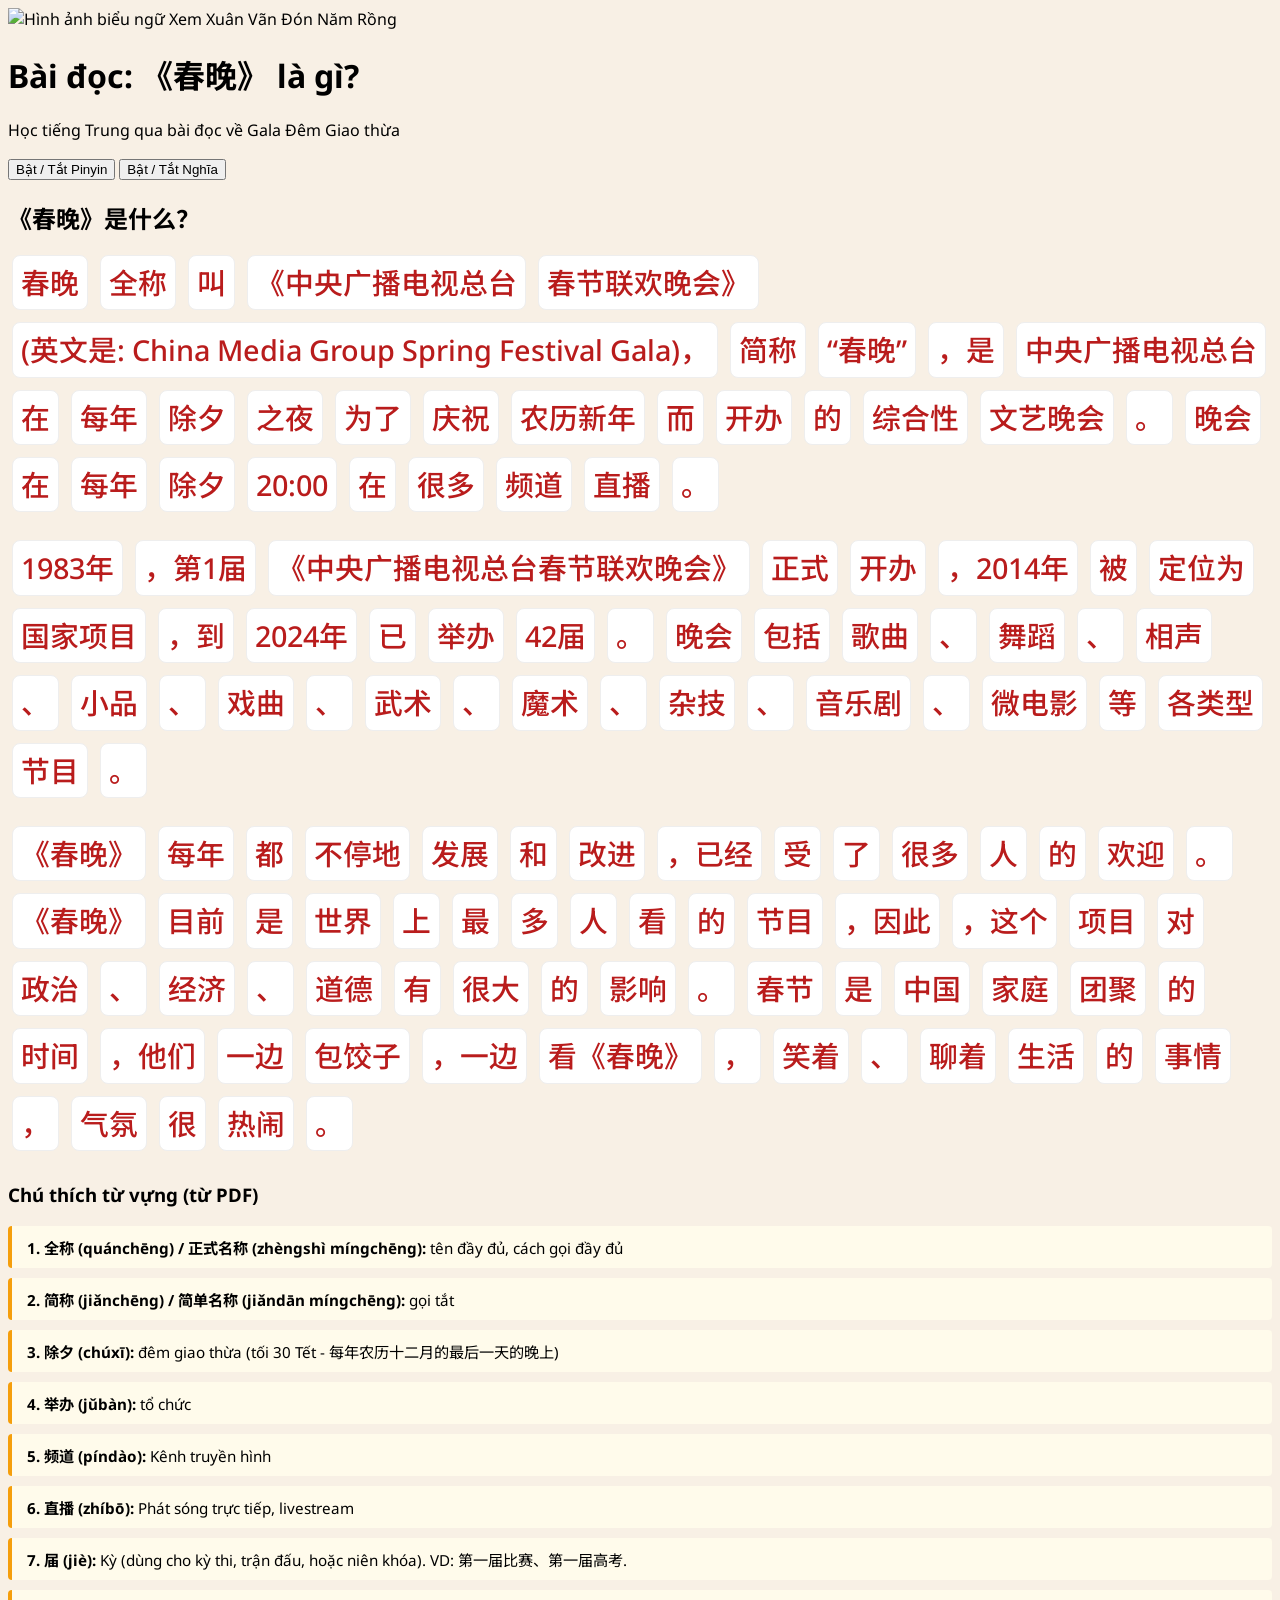
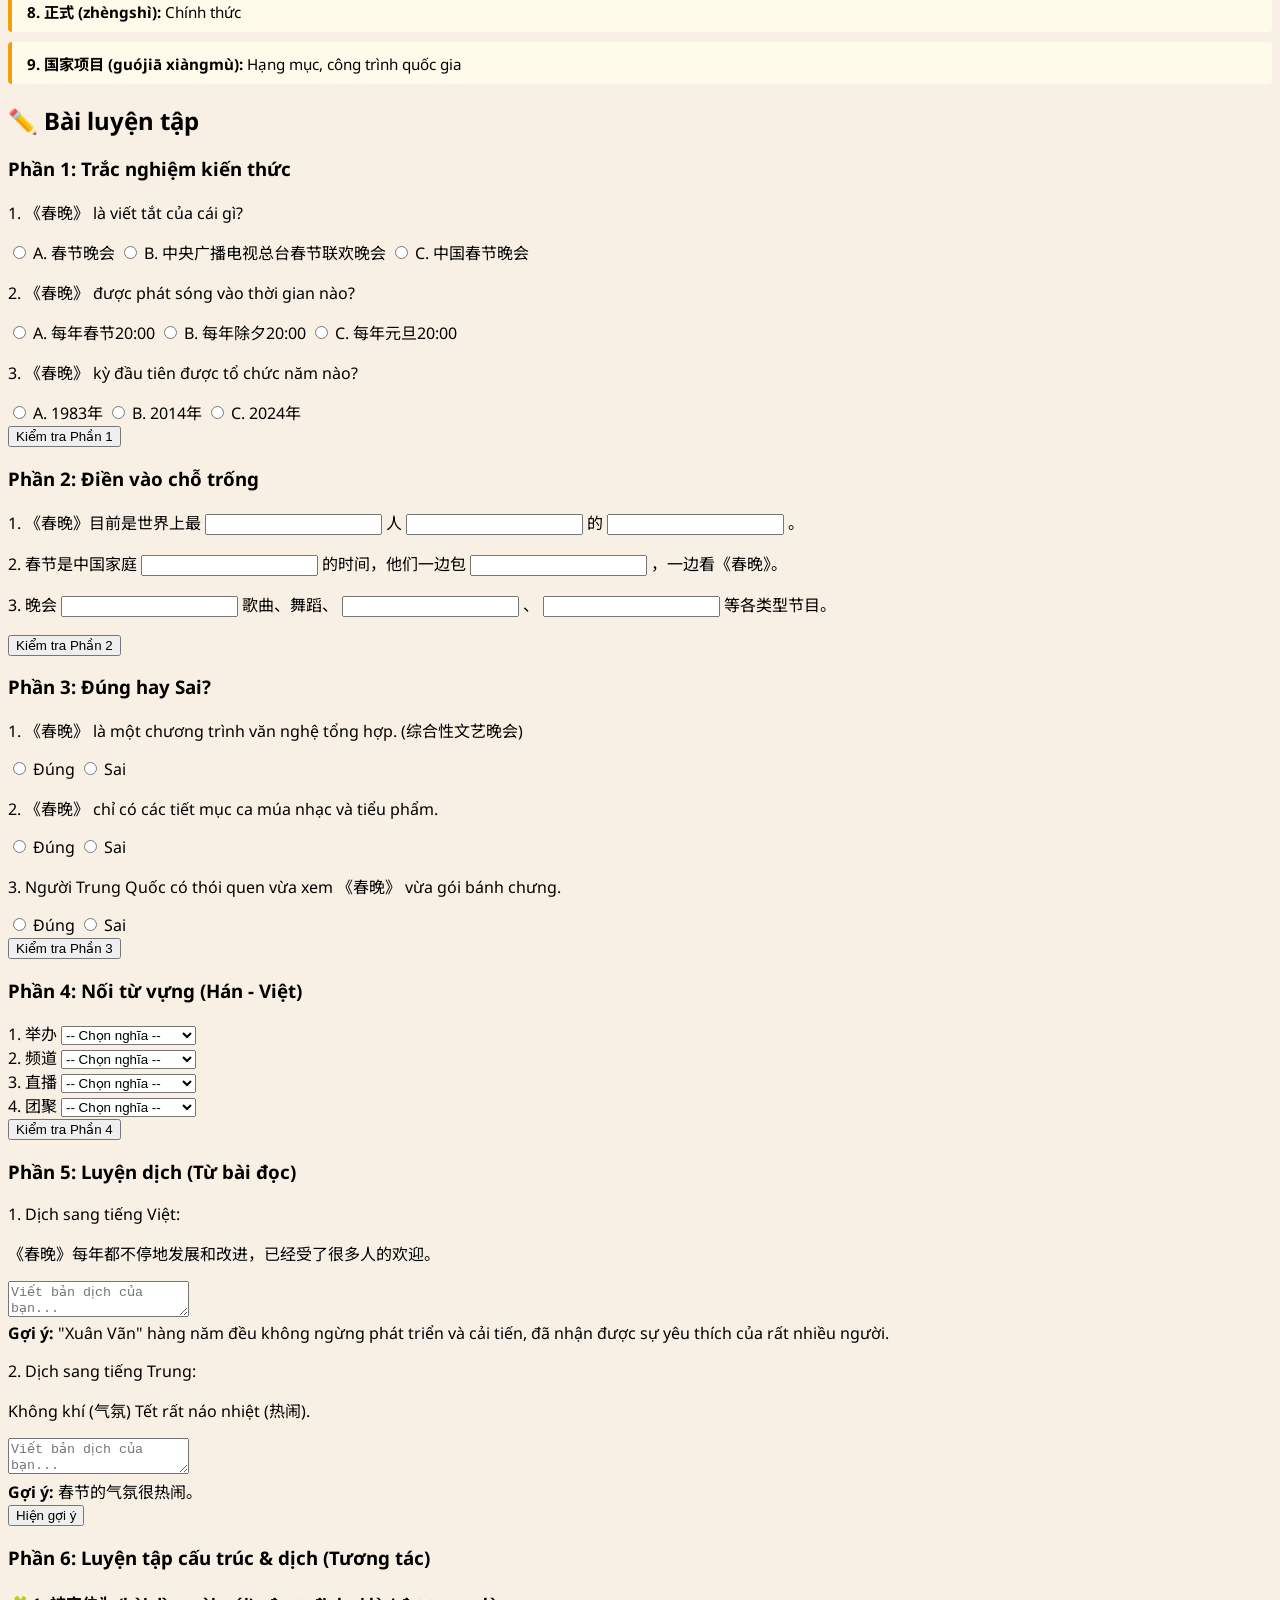
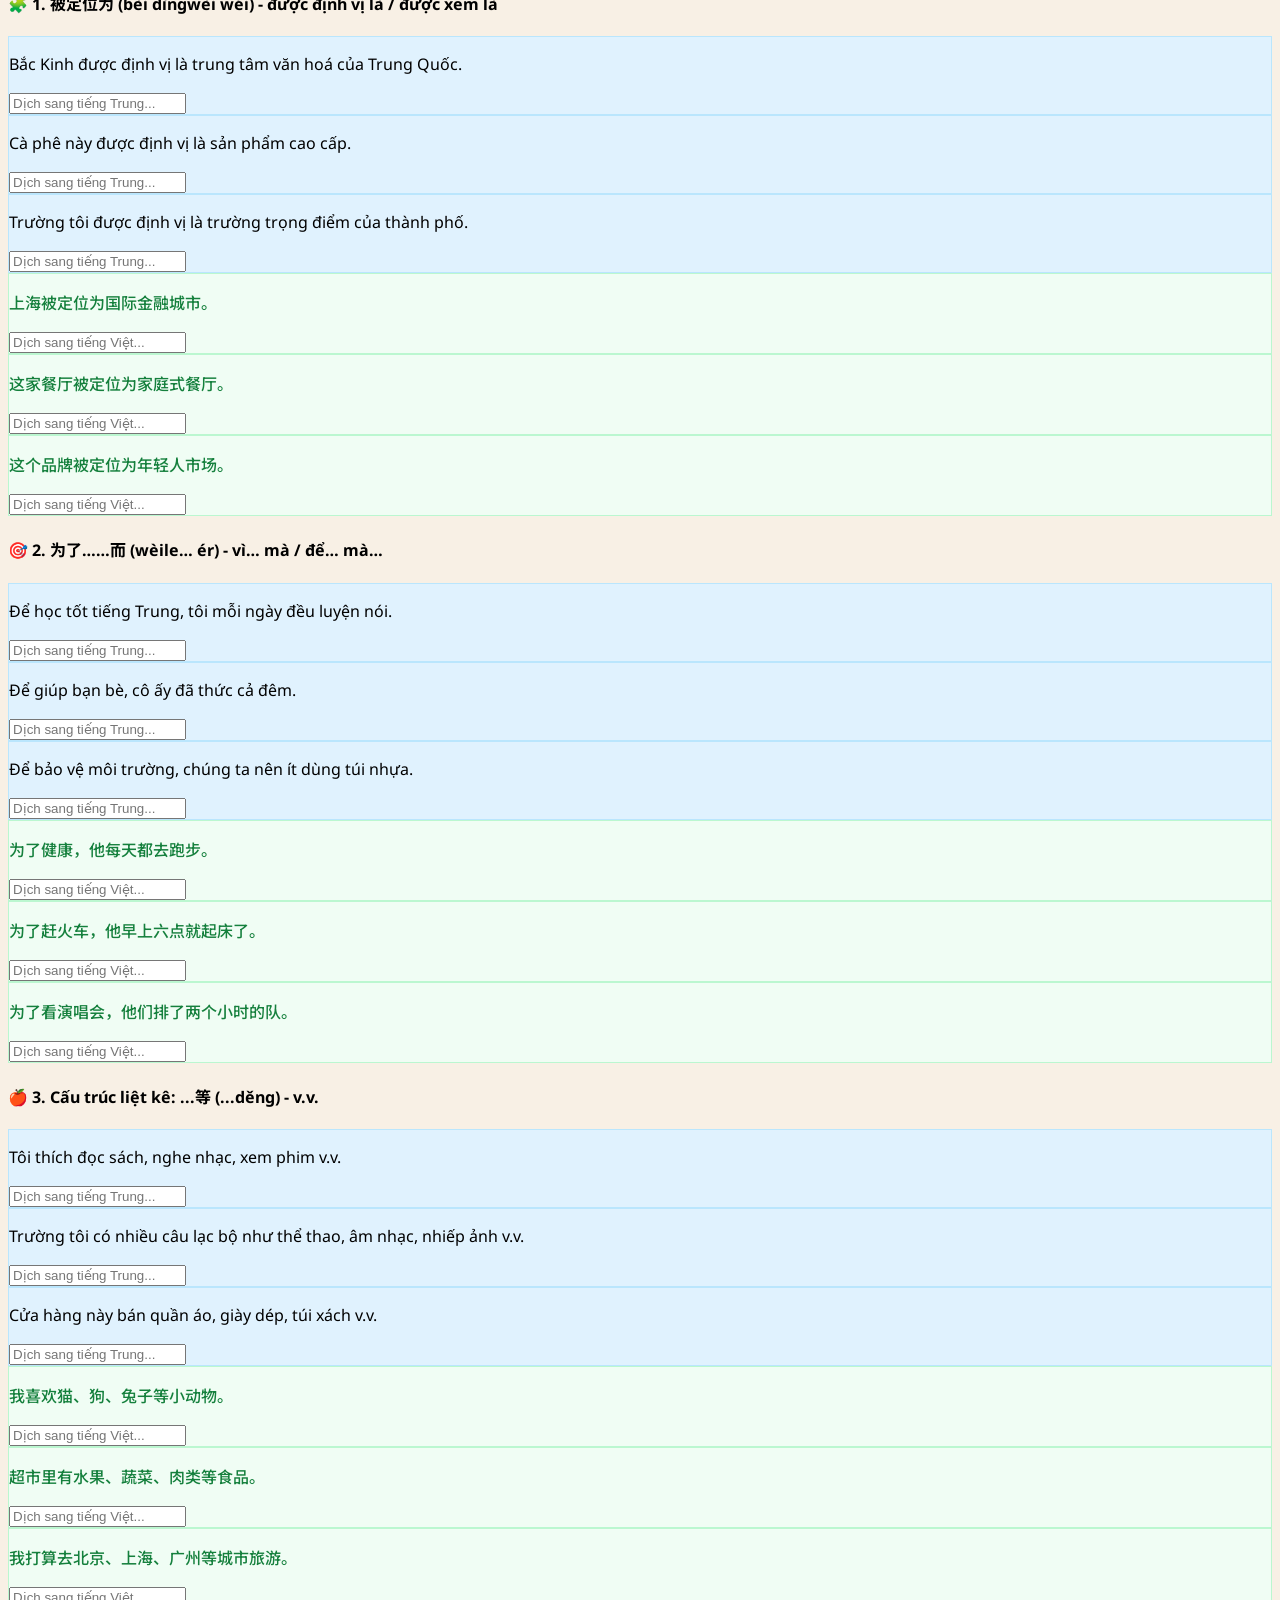
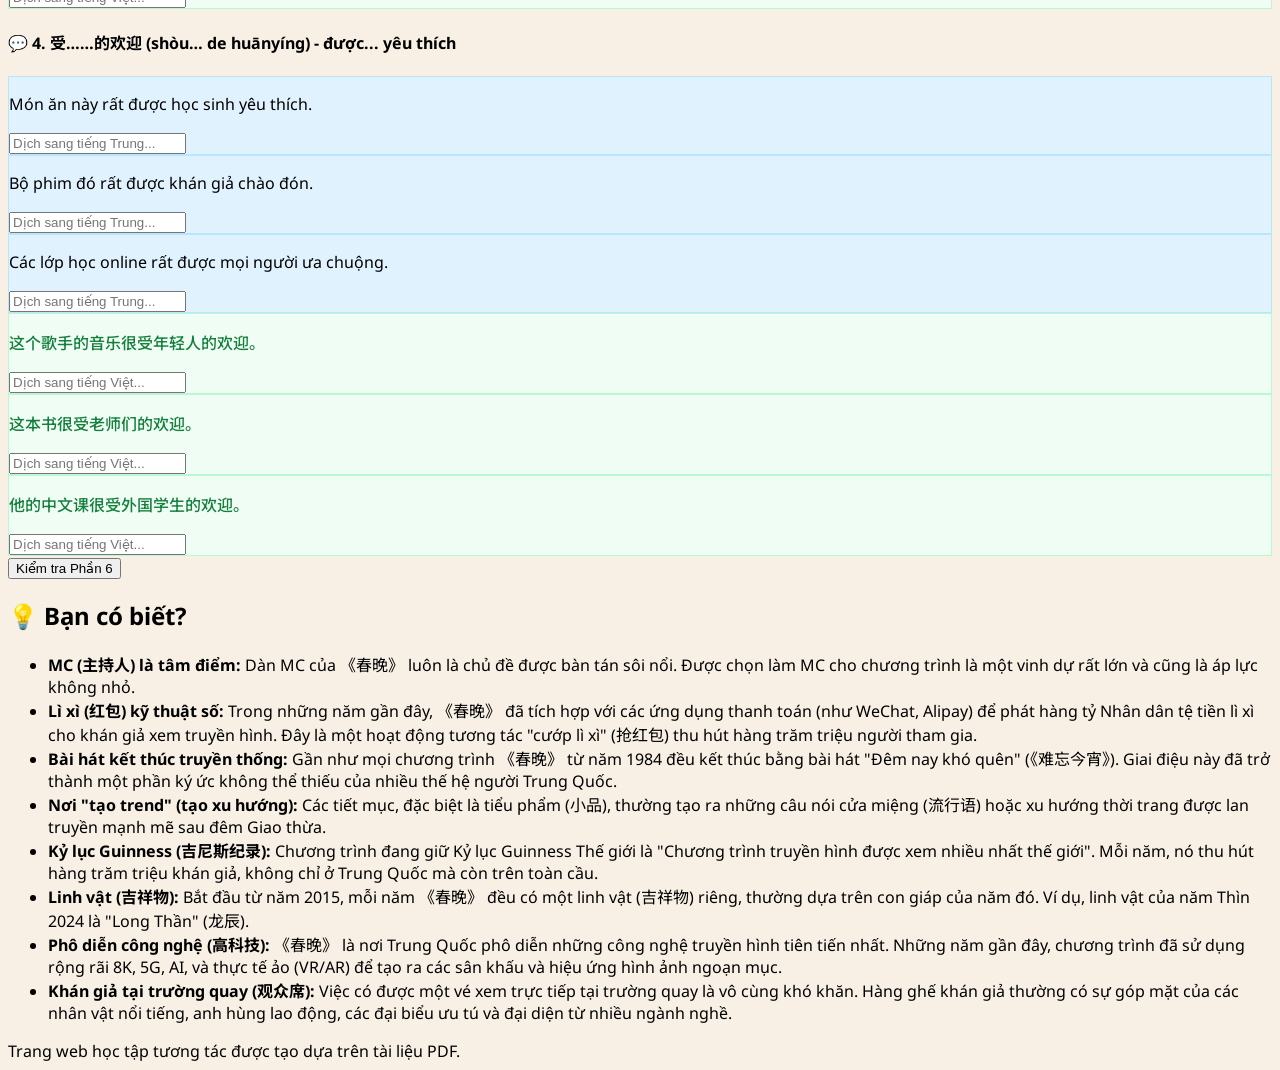
==== commit 8283f00d: "Update baidocxuanvan.html" ====
--- a/baidocxuanvan.html
+++ b/baidocxuanvan.html
@@ -69,18 +69,8 @@
             font-style: italic;
         }
 
-        /* ----- Cài đặt cho Tab ----- */
-        .tab-content {
-            display: none;
-        }
-        .tab-content.active {
-            display: block;
-        }
-        .tab-button.active {
-            border-color: #b91c1c;
-            color: #b91c1c;
-            font-weight: 700;
-        }
+        /* ----- CSS CHO TAB ĐÃ BỊ XÓA ----- */
+        /* Không cần CSS cho tab nữa */
         
         /* ----- Cài đặt cho Bài tập ----- */
         .quiz-option.correct {
@@ -90,6 +80,16 @@
         .quiz-option.incorrect {
             background-color: #fee2e2; /* Red 100 */
             border-color: #ef4444; /* Red 500 */
+        }
+
+        /* Thêm style cho input điền vào chỗ trống */
+        input[type="text"].correct {
+            background-color: #dcfce7;
+            border-color: #22c55e;
+        }
+         input[type="text"].incorrect {
+            background-color: #fee2e2;
+            border-color: #ef4444;
         }
         
         .matching-select.correct {
@@ -110,6 +110,36 @@
             border-radius: 4px;
             font-size: 0.95rem;
         }
+
+        /* Style cho phần luyện tập cấu trúc (Phần 6) */
+        .structure-example {
+            padding: 1rem;
+            border-radius: 0.5rem;
+        }
+        .structure-vi-zh {
+            background-color: #e0f2fe; /* blue-50 */
+            border: 1px solid #bae6fd; /* blue-200 */
+        }
+        .structure-vi-zh h5 {
+            color: #0369a1; /* blue-800 */
+        }
+        .structure-vi-zh .chinese-example {
+            color: #0284c7; /* blue-700 */
+            font-weight: 500;
+        }
+        
+        .structure-zh-vi {
+            background-color: #f0fdf4; /* green-50 */
+            border: 1px solid #bbf7d0; /* green-200 */
+        }
+        .structure-zh-vi h5 {
+            color: #166534; /* green-800 */
+        }
+         .structure-zh-vi .chinese-example {
+            color: #15803d; /* green-700 */
+            font-weight: 500;
+        }
+
     </style>
 </head>
 <body>
@@ -126,25 +156,16 @@
             <p class="text-lg text-gray-600 mt-2">Học tiếng Trung qua bài đọc về Gala Đêm Giao thừa</p>
         </header>
 
-        <!-- KHU VỰC CHUYỂN TAB -->
-        <nav class="flex justify-center border-b-2 border-gray-200 mb-8 space-x-4">
-            <button class="tab-button text-lg font-medium p-4 border-b-4 border-transparent hover:border-red-300 hover:text-red-600 transition-all active" onclick="showTab('bai-doc')">
-                📖 Bài đọc
-            </button>
-            <button class="tab-button text-lg font-medium p-4 border-b-4 border-transparent hover:border-red-300 hover:text-red-600 transition-all" onclick="showTab('bai-tap')">
-                ✏️ Bài luyện tập
-            </button>
-            <button class="tab-button text-lg font-medium p-4 border-b-4 border-transparent hover:border-red-300 hover:text-red-600 transition-all" onclick="showTab('ban-co-biet')">
-                💡 Bạn có biết?
-            </button>
-        </nav>
-
-        <!-- NỘI DUNG CÁC TAB -->
+        <!-- KHU VỰC CHUYỂN TAB ĐÃ BỊ XÓA -->
+        <!-- <nav> ... </nav> -->
+
+        <!-- NỘI DUNG CHÍNH (hiển thị tất cả) -->
         <main>
             <!-- =================================== -->
-            <!-- TAB 1: BÀI ĐỌC -->
+            <!-- PHẦN 1: BÀI ĐỌC -->
             <!-- =================================== -->
-            <section id="tab-bai-doc" class="tab-content active">
+            <!-- Thêm mb-12 để tạo khoảng cách với phần 2 -->
+            <section id="bai-doc" class="mb-12">
                 
                 <!-- NÚT BẬT/TẮT -->
                 <div class="flex justify-center items-center flex-wrap gap-4 bg-white p-4 rounded-lg shadow-md mb-8 sticky top-4 z-10">
@@ -877,9 +898,13 @@
             </section>
 
             <!-- =================================== -->
-            <!-- TAB 2: BÀI LUYỆN TẬP -->
+            <!-- PHẦN 2: BÀI LUYỆN TẬP -->
             <!-- =================================== -->
-            <section id="tab-bai-tap" class="tab-content">
+            <!-- Thêm mb-12 để tạo khoảng cách với phần 3 -->
+            <section id="bai-tap" class="mb-12">
+                <!-- Tiêu đề chính cho phần luyện tập -->
+                <h2 class="text-4xl md:text-5xl font-bold text-red-800 mb-8 text-center">✏️ Bài luyện tập</h2>
+                
                 <div class="space-y-10">
 
                     <!-- BÀI 1: TRẮC NGHIỆM -->
@@ -932,7 +957,7 @@
                                 </div>
                             </div>
                         </div>
-                        <button onclick="checkMCQ()" class="mt-6 bg-blue-600 hover:bg-blue-700 text-white font-bold py-2 px-6 rounded-full transition-all shadow-sm">
+                        <button id="checkMCQButton" class="mt-6 bg-blue-600 hover:bg-blue-700 text-white font-bold py-2 px-6 rounded-full transition-all shadow-sm">
                             Kiểm tra Phần 1
                         </button>
                     </div>
@@ -964,7 +989,7 @@
                                 等各类型节目。
                             </p>
                         </div>
-                        <button onclick="checkFillIn()" class="mt-6 bg-blue-600 hover:bg-blue-700 text-white font-bold py-2 px-6 rounded-full transition-all shadow-sm">
+                        <button id="checkFillInButton" class="mt-6 bg-blue-600 hover:bg-blue-700 text-white font-bold py-2 px-6 rounded-full transition-all shadow-sm">
                             Kiểm tra Phần 2
                         </button>
                     </div>
@@ -992,7 +1017,7 @@
                                 <label><input type="radio" name="tf3" value="false"> Sai</label>
                             </div>
                         </div>
-                        <button onclick="checkTrueFalse()" class="mt-6 bg-blue-600 hover:bg-blue-700 text-white font-bold py-2 px-6 rounded-full transition-all shadow-sm">
+                        <button id="checkTrueFalseButton" class="mt-6 bg-blue-600 hover:bg-blue-700 text-white font-bold py-2 px-6 rounded-full transition-all shadow-sm">
                             Kiểm tra Phần 3
                         </button>
                     </div>
@@ -1042,14 +1067,14 @@
                                 </select>
                             </div>
                         </div>
-                         <button onclick="checkMatching()" class="mt-6 bg-blue-600 hover:bg-blue-700 text-white font-bold py-2 px-6 rounded-full transition-all shadow-sm">
+                         <button id="checkMatchingButton" class="mt-6 bg-blue-600 hover:bg-blue-700 text-white font-bold py-2 px-6 rounded-full transition-all shadow-sm">
                             Kiểm tra Phần 4
                         </button>
                     </div>
                     
                     <!-- BÀI 5: DỊCH THUẬT -->
                     <div class="quiz-section bg-white p-6 rounded-lg shadow-lg">
-                        <h3 class="text-2xl font-bold text-red-700 mb-6 border-l-4 border-red-600 pl-4">Phần 5: Luyện dịch</h3>
+                        <h3 class="text-2xl font-bold text-red-700 mb-6 border-l-4 border-red-600 pl-4">Phần 5: Luyện dịch (Từ bài đọc)</h3>
                         <div class="space-y-6">
                             <div>
                                 <p class="text-lg font-semibold mb-2">1. Dịch sang tiếng Việt:</p>
@@ -1068,18 +1093,168 @@
                                 </div>
                             </div>
                         </div>
-                        <button onclick="showTranslationAnswers()" class="mt-6 bg-green-600 hover:bg-green-700 text-white font-bold py-2 px-6 rounded-full transition-all shadow-sm">
+                        <button id="showTranslationButton" class="mt-6 bg-green-600 hover:bg-green-700 text-white font-bold py-2 px-6 rounded-full transition-all shadow-sm">
                             Hiện gợi ý
                         </button>
                     </div>
 
+                    <!-- =================================== -->
+                    <!-- BÀI 6: LUYỆN TẬP CẤU TRÚC (MỚI) -->
+                    <!-- =================================== -->
+                    <div class="quiz-section bg-white p-6 rounded-lg shadow-lg">
+                        <h3 class="text-2xl font-bold text-red-700 mb-6 border-l-4 border-red-600 pl-4">Phần 6: Luyện tập cấu trúc & dịch (Tương tác)</h3>
+                        
+                        <!-- Thêm ID để JavaScript có thể chọn đúng khu vực -->
+                        <div id="quiz-structure" class="space-y-8">
+
+                            <!-- Cấu trúc 1 -->
+                            <div>
+                                <h4 class="text-xl font-bold text-gray-800 mb-3">🧩 1. 被定位为 (bèi dìngwèi wéi) - được định vị là / được xem là</h4>
+                                <div class="space-y-4">
+                                    <div class="structure-vi-zh p-3 rounded-md bg-blue-50">
+                                        <p class="mb-1">Bắc Kinh được định vị là trung tâm văn hoá của Trung Quốc.</p>
+                                        <input type="text" class="w-full p-2 border-2 border-gray-300 rounded-lg" data-answer="北京被定位为中国的文化中心。" placeholder="Dịch sang tiếng Trung...">
+                                    </div>
+                                    <div class="structure-vi-zh p-3 rounded-md bg-blue-50">
+                                        <p class="mb-1">Cà phê này được định vị là sản phẩm cao cấp.</p>
+                                        <input type="text" class="w-full p-2 border-2 border-gray-300 rounded-lg" data-answer="这款咖啡被定位为高档产品。" placeholder="Dịch sang tiếng Trung...">
+                                    </div>
+                                    <!-- ĐÃ THÊM LẠI VÍ DỤ NÀY -->
+                                    <div class="structure-vi-zh p-3 rounded-md bg-blue-50">
+                                        <p class="mb-1">Trường tôi được định vị là trường trọng điểm của thành phố.</p>
+                                        <input type="text" class="w-full p-2 border-2 border-gray-300 rounded-lg" data-answer="我们学校被定位为市重点学校。" placeholder="Dịch sang tiếng Trung...">
+                                    </div>
+                                    <div class="structure-zh-vi p-3 rounded-md bg-green-50">
+                                        <p class="mb-1 chinese-example">上海被定位为国际金融城市。</p>
+                                        <input type="text" class="w-full p-2 border-2 border-gray-300 rounded-lg" data-answer="Thượng Hải được định vị là thành phố tài chính quốc tế." placeholder="Dịch sang tiếng Việt...">
+                                    </div>
+                                    <!-- ĐÃ THÊM LẠI 2 VÍ DỤ NÀY -->
+                                    <div class="structure-zh-vi p-3 rounded-md bg-green-50">
+                                        <p class="mb-1 chinese-example">这家餐厅被定位为家庭式餐厅。</p>
+                                        <input type="text" class="w-full p-2 border-2 border-gray-300 rounded-lg" data-answer="Nhà hàng này được định vị là nhà hàng kiểu gia đình." placeholder="Dịch sang tiếng Việt...">
+                                    </div>
+                                    <div class="structure-zh-vi p-3 rounded-md bg-green-50">
+                                        <p class="mb-1 chinese-example">这个品牌被定位为年轻人市场。</p>
+                                        <input type="text" class="w-full p-2 border-2 border-gray-300 rounded-lg" data-answer="Thương hiệu này được định vị là hướng đến thị trường giới trẻ." placeholder="Dịch sang tiếng Việt...">
+                                    </div>
+                                </div>
+                            </div>
+
+                            <!-- Cấu trúc 2 -->
+                            <div>
+                                <h4 class="text-xl font-bold text-gray-800 mb-3">🎯 2. 为了……而 (wèile… ér) - vì… mà / để… mà…</h4>
+                                <div class="space-y-4">
+                                    <div class="structure-vi-zh p-3 rounded-md bg-blue-50">
+                                        <p class="mb-1">Để học tốt tiếng Trung, tôi mỗi ngày đều luyện nói.</p>
+                                        <input type="text" class="w-full p-2 border-2 border-gray-300 rounded-lg" data-answer="为了学好汉语，我每天都练习说话。" placeholder="Dịch sang tiếng Trung...">
+                                    </div>
+                                    <!-- ĐÃ THÊM LẠI 2 VÍ DỤ NÀY -->
+                                    <div class="structure-vi-zh p-3 rounded-md bg-blue-50">
+                                        <p class="mb-1">Để giúp bạn bè, cô ấy đã thức cả đêm.</p>
+                                        <input type="text" class="w-full p-2 border-2 border-gray-300 rounded-lg" data-answer="为了帮助朋友，她通宵没睡。" placeholder="Dịch sang tiếng Trung...">
+                                    </div>
+                                    <div class="structure-vi-zh p-3 rounded-md bg-blue-50">
+                                        <p class="mb-1">Để bảo vệ môi trường, chúng ta nên ít dùng túi nhựa.</p>
+                                        <input type="text" class="w-full p-2 border-2 border-gray-300 rounded-lg" data-answer="为了保护环境，我们应该少用塑料袋。" placeholder="Dịch sang tiếng Trung...">
+                                    </div>
+                                    <div class="structure-zh-vi p-3 rounded-md bg-green-50">
+                                        <p class="mb-1 chinese-example">为了健康，他每天都去跑步。</p>
+                                        <input type="text" class="w-full p-2 border-2 border-gray-300 rounded-lg" data-answer="Vì sức khỏe, anh ấy chạy bộ mỗi ngày." placeholder="Dịch sang tiếng Việt...">
+                                    </div>
+                                    <!-- ĐÃ THÊM LẠI 2 VÍ DỤ NÀY -->
+                                    <div class="structure-zh-vi p-3 rounded-md bg-green-50">
+                                        <p class="mb-1 chinese-example">为了赶火车，他早上六点就起床了。</p>
+                                        <input type="text" class="w-full p-2 border-2 border-gray-300 rounded-lg" data-answer="Để kịp tàu, anh ấy đã dậy từ 6 giờ sáng." placeholder="Dịch sang tiếng Việt...">
+                                    </div>
+                                    <div class="structure-zh-vi p-3 rounded-md bg-green-50">
+                                        <p class="mb-1 chinese-example">为了看演唱会，他们排了两个小时的队。</p>
+                                        <input type="text" class="w-full p-2 border-2 border-gray-300 rounded-lg" data-answer="Để xem buổi hòa nhạc, họ đã xếp hàng hai tiếng đồng hồ." placeholder="Dịch sang tiếng Việt...">
+                                    </div>
+                                </div>
+                            </div>
+                            
+                            <!-- Cấu trúc 3 -->
+                            <div>
+                                <h4 class="text-xl font-bold text-gray-800 mb-3">🍎 3. Cấu trúc liệt kê: ...等 (...děng) - v.v.</h4>
+                                 <div class="space-y-4">
+                                    <div class="structure-vi-zh p-3 rounded-md bg-blue-50">
+                                        <p class="mb-1">Tôi thích đọc sách, nghe nhạc, xem phim v.v.</p>
+                                        <input type="text" class="w-full p-2 border-2 border-gray-300 rounded-lg" data-answer="我喜欢看书、听音乐、看电影等活动。" placeholder="Dịch sang tiếng Trung...">
+                                    </div>
+                                    <!-- ĐÃ THÊM LẠI 2 VÍ DỤ NÀY -->
+                                    <div class="structure-vi-zh p-3 rounded-md bg-blue-50">
+                                        <p class="mb-1">Trường tôi có nhiều câu lạc bộ như thể thao, âm nhạc, nhiếp ảnh v.v.</p>
+                                        <input type="text" class="w-full p-2 border-2 border-gray-300 rounded-lg" data-answer="我们学校有体育、音乐、摄影等社团。" placeholder="Dịch sang tiếng Trung...">
+                                    </div>
+                                    <div class="structure-vi-zh p-3 rounded-md bg-blue-50">
+                                        <p class="mb-1">Cửa hàng này bán quần áo, giày dép, túi xách v.v.</p>
+                                        <input type="text" class="w-full p-2 border-2 border-gray-300 rounded-lg" data-answer="这家店卖衣服、鞋子、包包等东西。" placeholder="Dịch sang tiếng Trung...">
+                                    </div>
+                                    <div class="structure-zh-vi p-3 rounded-md bg-green-50">
+                                        <p class="mb-1 chinese-example">我喜欢猫、狗、兔子等小动物。</p>
+                                        <input type="text" class="w-full p-2 border-2 border-gray-300 rounded-lg" data-answer="Tôi thích mèo, chó, thỏ và các con vật nhỏ khác." placeholder="Dịch sang tiếng Việt...">
+                                    </div>
+                                    <!-- ĐÃ THÊM LẠI 2 VÍ DỤ NÀY -->
+                                    <div class="structure-zh-vi p-3 rounded-md bg-green-50">
+                                        <p class="mb-1 chinese-example">超市里有水果、蔬菜、肉类等食品。</p>
+                                        <input type="text" class="w-full p-2 border-2 border-gray-300 rounded-lg" data-answer="Trong siêu thị có trái cây, rau, thịt và các loại thực phẩm khác." placeholder="Dịch sang tiếng Việt...">
+                                    </div>
+                                    <div class="structure-zh-vi p-3 rounded-md bg-green-50">
+                                        <p class="mb-1 chinese-example">我打算去北京、上海、广州等城市旅游。</p>
+                                        <input type="text" class="w-full p-2 border-2 border-gray-300 rounded-lg" data-answer="Tôi dự định đi du lịch Bắc Kinh, Thượng Hải, Quảng Châu và các thành phố khác." placeholder="Dịch sang tiếng Việt...">
+                                    </div>
+                                </div>
+                            </div>
+
+                            <!-- Cấu trúc 4 -->
+                            <div>
+                                <h4 class="text-xl font-bold text-gray-800 mb-3">💬 4. 受……的欢迎 (shòu… de huānyíng) - được... yêu thích</h4>
+                                <div class="space-y-4">
+                                    <div class="structure-vi-zh p-3 rounded-md bg-blue-50">
+                                        <p class="mb-1">Món ăn này rất được học sinh yêu thích.</p>
+                                        <input type="text" class="w-full p-2 border-2 border-gray-300 rounded-lg" data-answer="这道菜很受学生的欢迎。" placeholder="Dịch sang tiếng Trung...">
+                                    </div>
+                                    <!-- ĐÃ THÊM LẠI 2 VÍ DỤ NÀY -->
+                                    <div class="structure-vi-zh p-3 rounded-md bg-blue-50">
+                                        <p class="mb-1">Bộ phim đó rất được khán giả chào đón.</p>
+                                        <input type="text" class="w-full p-2 border-2 border-gray-300 rounded-lg" data-answer="那部电影很受观众的欢迎。" placeholder="Dịch sang tiếng Trung...">
+                                    </div>
+                                    <div class="structure-vi-zh p-3 rounded-md bg-blue-50">
+                                        <p class="mb-1">Các lớp học online rất được mọi người ưa chuộng.</p>
+                                        <input type="text" class="w-full p-2 border-2 border-gray-300 rounded-lg" data-answer="网上课程很受大家的欢迎。" placeholder="Dịch sang tiếng Trung...">
+                                    </div>
+                                    <div class="structure-zh-vi p-3 rounded-md bg-green-50">
+                                        <p class="mb-1 chinese-example">这个歌手的音乐很受年轻人的欢迎。</p>
+                                        <input type="text" class="w-full p-2 border-2 border-gray-300 rounded-lg" data-answer="Âm nhạc của ca sĩ này rất được giới trẻ yêu thích." placeholder="Dịch sang tiếng Việt...">
+                                    </div>
+                                    <!-- ĐÃ THÊM LẠI 2 VÍ DỤ NÀY -->
+                                    <div class="structure-zh-vi p-3 rounded-md bg-green-50">
+                                        <p class="mb-1 chinese-example">这本书很受老师们的欢迎。</p>
+                                        <input type="text" class="w-full p-2 border-2 border-gray-300 rounded-lg" data-answer="Quyển sách này rất được các thầy cô giáo yêu thích." placeholder="Dịch sang tiếng Việt...">
+                                    </div>
+                                    <div class="structure-zh-vi p-3 rounded-md bg-green-50">
+                                        <p class="mb-1 chinese-example">他的中文课很受外国学生的欢迎。</p>
+                                        <input type="text" class="w-full p-2 border-2 border-gray-300 rounded-lg" data-answer="Lớp tiếng Trung của anh ấy rất được sinh viên nước ngoài yêu thích." placeholder="Dịch sang tiếng Việt...">
+                                    </div>
+                                </div>
+                            </div>
+                        </div>
+
+                        <!-- Nút kiểm tra cho Phần 6 -->
+                        <button id="checkStructureButton" class="mt-6 bg-blue-600 hover:bg-blue-700 text-white font-bold py-2 px-6 rounded-full transition-all shadow-sm">
+                            Kiểm tra Phần 6
+                        </button>
+                    </div>
+                    <!-- Hết Phần 6 -->
+
                 </div>
             </section>
 
             <!-- =================================== -->
-            <!-- TAB 3: BẠN CÓ BIẾT? -->
+            <!-- PHẦN 3: BẠN CÓ BIẾT? -->
             <!-- =================================== -->
-            <section id="tab-ban-co-biet" class="tab-content">
+            <section id="ban-co-biet">
+                <!-- Tiêu đề đã có sẵn bên trong -->
                 <div class="bg-white p-6 sm:p-10 rounded-lg shadow-lg">
                     <h2 class="text-3xl font-bold text-red-700 mb-6 text-center">💡 Bạn có biết?</h2>
                     <ul class="space-y-6 list-disc list-outside pl-6 text-lg text-gray-800">
@@ -1095,6 +1270,20 @@
                         <li>
                             <strong>Nơi "tạo trend" (tạo xu hướng):</strong> Các tiết mục, đặc biệt là tiểu phẩm (小品), thường tạo ra những câu nói cửa miệng (流行语) hoặc xu hướng thời trang được lan truyền mạnh mẽ sau đêm Giao thừa.
                         </li>
+                        <!-- NỘI DUNG MỚI ĐƯỢC THÊM VÀO -->
+                        <li>
+                            <strong>Kỷ lục Guinness (吉尼斯纪录):</strong> Chương trình đang giữ Kỷ lục Guinness Thế giới là "Chương trình truyền hình được xem nhiều nhất thế giới". Mỗi năm, nó thu hút hàng trăm triệu khán giả, không chỉ ở Trung Quốc mà còn trên toàn cầu.
+                        </li>
+                         <li>
+                            <strong>Linh vật (吉祥物):</strong> Bắt đầu từ năm 2015, mỗi năm 《春晚》 đều có một linh vật (吉祥物) riêng, thường dựa trên con giáp của năm đó. Ví dụ, linh vật của năm Thìn 2024 là "Long Thần" (龙辰).
+                        </li>
+                        <li>
+                            <strong>Phô diễn công nghệ (高科技):</strong> 《春晚》 là nơi Trung Quốc phô diễn những công nghệ truyền hình tiên tiến nhất. Những năm gần đây, chương trình đã sử dụng rộng rãi 8K, 5G, AI, và thực tế ảo (VR/AR) để tạo ra các sân khấu và hiệu ứng hình ảnh ngoạn mục.
+                        </li>
+                        <li>
+                            <strong>Khán giả tại trường quay (观众席):</strong> Việc có được một vé xem trực tiếp tại trường quay là vô cùng khó khăn. Hàng ghế khán giả thường có sự góp mặt của các nhân vật nổi tiếng, anh hùng lao động, các đại biểu ưu tú và đại diện từ nhiều ngành nghề.
+                        </li>
+                        <!-- KẾT THÚC NỘI DUNG MỚI -->
                     </ul>
                 </div>
             </section>
@@ -1107,128 +1296,165 @@
     </div>
 
     <script>
-        // ===================================
-        // SCRIPT: CHUYỂN TAB
-        // ===================================
-        const tabButtons = document.querySelectorAll('.tab-button');
-        const tabContents = document.querySelectorAll('.tab-content');
-
-        function showTab(tabId) {
-            // Ẩn tất cả nội dung tab
-            tabContents.forEach(content => {
-                content.classList.remove('active');
-            });
-            // Xóa trạng thái active của tất cả nút tab
-            tabButtons.forEach(button => {
-                button.classList.remove('active');
-            });
-
-            // Hiển thị tab được chọn
-            document.getElementById(tabId).classList.add('active');
-            // Đánh dấu nút tab được chọn
-            document.querySelector(`.tab-button[onclick="showTab('${tabId}')"]`).classList.add('active');
-        }
-
-        // ===================================
-        // SCRIPT: BẬT/TẮT PINYIN & NGHĨA
-        // ===================================
-        document.getElementById('togglePinyin').addEventListener('click', function() {
-            document.body.classList.toggle('show-pinyin');
-            // Cập nhật văn bản nút
-            this.textContent = document.body.classList.contains('show-pinyin') ? 'Tắt Pinyin' : 'Bật Pinyin';
-        });
-
-        document.getElementById('toggleViet').addEventListener('click', function() {
-            document.body.classList.toggle('show-viet');
-            // Cập nhật văn bản nút
-            this.textContent = document.body.classList.contains('show-viet') ? 'Tắt Nghĩa' : 'Bật Nghĩa';
-        });
-
-        // ===================================
-        // SCRIPT: KIỂM TRA BÀI TẬP
-        // ===================================
-
-        // Phần 1: Trắc nghiệm
-        function checkMCQ() {
-            const answers = { q1: 'B', q2: 'B', q3: 'A' };
-            for (const q in answers) {
-                const radios = document.getElementsByName(q);
-                radios.forEach(radio => {
-                    const label = radio.closest('label');
-                    label.classList.remove('correct', 'incorrect');
-                    if (radio.checked) {
-                        if (radio.value === answers[q]) {
-                            label.classList.add('correct');
-                        } else {
-                            label.classList.add('incorrect');
+        // Chạy toàn bộ mã JavaScript sau khi trang HTML đã được tải và phân tích xong.
+        document.addEventListener('DOMContentLoaded', function() {
+            
+            // ===================================
+            // A. SCRIPT: CHUYỂN TAB (ĐÃ BỊ XÓA)
+            // ===================================
+            // Không cần script chuyển tab nữa
+
+            // ===================================
+            // B. SCRIPT: GÁN EVENT LISTENERS (Phần Toggle)
+            // ===================================
+            const togglePinyinButton = document.getElementById('togglePinyin');
+            if (togglePinyinButton) {
+                togglePinyinButton.addEventListener('click', function() {
+                    document.body.classList.toggle('show-pinyin');
+                    // Cập nhật văn bản nút
+                    this.textContent = document.body.classList.contains('show-pinyin') ? 'Tắt Pinyin' : 'Bật Pinyin';
+                });
+            }
+
+            const toggleVietButton = document.getElementById('toggleViet');
+            if (toggleVietButton) {
+                toggleVietButton.addEventListener('click', function() {
+                    document.body.classList.toggle('show-viet');
+                    // Cập nhật văn bản nút
+                    this.textContent = document.body.classList.contains('show-viet') ? 'Tắt Nghĩa' : 'Bật Nghĩa';
+                });
+            }
+            
+            // ===================================
+            // C. SCRIPT: KIỂM TRA BÀI TẬP
+            // ===================================
+
+            // Phần 1: Trắc nghiệm
+            function checkMCQ() {
+                const answers = { q1: 'B', q2: 'B', q3: 'A' };
+                for (const q in answers) {
+                    const radios = document.getElementsByName(q);
+                    radios.forEach(radio => {
+                        const label = radio.closest('label');
+                        label.classList.remove('correct', 'incorrect');
+                        if (radio.checked) {
+                            if (radio.value === answers[q]) {
+                                label.classList.add('correct');
+                            } else {
+                                label.classList.add('incorrect');
+                            }
                         }
+                    });
+                }
+            }
+
+            // Phần 2: Điền vào chỗ trống
+            function checkFillIn() {
+                const inputs = document.querySelectorAll('#quiz-fill-in input');
+                inputs.forEach(input => {
+                    const answer = input.dataset.answer;
+                    input.classList.remove('correct', 'incorrect');
+                    // So sánh không phân biệt chữ hoa/thường và bỏ khoảng trắng
+                    if (input.value.trim().toLowerCase() === answer.toLowerCase()) {
+                        input.classList.add('correct');
+                    } else {
+                        input.classList.add('incorrect');
                     }
                 });
             }
-        }
-
-        // Phần 2: Điền vào chỗ trống
-        function checkFillIn() {
-            const inputs = document.querySelectorAll('#quiz-fill-in input');
-            inputs.forEach(input => {
-                const answer = input.dataset.answer;
-                input.classList.remove('correct', 'incorrect');
-                if (input.value.trim() === answer) {
-                    input.classList.add('correct');
-                } else {
-                    input.classList.add('incorrect');
-                }
-            });
-        }
-        
-        // Phần 3: Đúng / Sai
-        function checkTrueFalse() {
-            const answers = { tf1: 'true', tf2: 'false', tf3: 'false' }; // tf3 sai vì là 包饺子 (gói sủi cảo), không phải bánh chưng
-            for (const q in answers) {
-                const radios = document.getElementsByName(q);
-                const container = radios[0].closest('.quiz-option');
-                container.classList.remove('correct', 'incorrect');
-                
-                let checkedValue = null;
-                radios.forEach(radio => {
-                    if (radio.checked) {
-                        checkedValue = radio.value;
-                    }
-                });
-
-                if (checkedValue) {
-                    if (checkedValue === answers[q]) {
-                        container.classList.add('correct');
-                    } else {
-                        container.classList.add('incorrect');
+            
+            // Phần 3: Đúng / Sai
+            function checkTrueFalse() {
+                const answers = { tf1: 'true', tf2: 'false', tf3: 'false' }; // tf3 sai vì là 包饺子 (gói sủi cảo), không phải bánh chưng
+                for (const q in answers) {
+                    const radios = document.getElementsByName(q);
+                    const container = radios[0].closest('.quiz-option');
+                    container.classList.remove('correct', 'incorrect');
+                    
+                    let checkedValue = null;
+                    radios.forEach(radio => {
+                        if (radio.checked) {
+                            checkedValue = radio.value;
+                        }
+                    });
+
+                    if (checkedValue) {
+                        if (checkedValue === answers[q]) {
+                            container.classList.add('correct');
+                        } else {
+                            container.classList.add('incorrect');
+                        }
                     }
                 }
             }
-        }
-
-        // Phần 4: Nối từ
-        function checkMatching() {
-            const selects = document.querySelectorAll('#quiz-matching .matching-select');
-            selects.forEach(select => {
-                const answer = select.dataset.answer;
-                select.classList.remove('correct', 'incorrect');
-                if (select.value === answer) {
-                    select.classList.add('correct');
-                } else if (select.value !== "") {
-                    select.classList.add('incorrect');
-                }
-            });
-        }
+
+            // Phần 4: Nối từ
+            function checkMatching() {
+                const selects = document.querySelectorAll('#quiz-matching .matching-select');
+                selects.forEach(select => {
+                    const answer = select.dataset.answer;
+                    select.classList.remove('correct', 'incorrect');
+                    if (select.value === answer) {
+                        select.classList.add('correct');
+                    } else if (select.value !== "") {
+                        select.classList.add('incorrect');
+                    }
+                });
+            }
+            
+            // Phần 5: Dịch thuật
+            function showTranslationAnswers() {
+                const answers = document.querySelectorAll('.translation-answer');
+                answers.forEach(answer => {
+                    answer.classList.toggle('hidden');
+                });
+            }
+
+            // (MỚI) Phần 6: Luyện tập cấu trúc
+            function checkStructure() {
+                // Chọn tất cả input chỉ trong khu vực #quiz-structure
+                const inputs = document.querySelectorAll('#quiz-structure input[type="text"]');
+                inputs.forEach(input => {
+                    const answer = input.dataset.answer;
+                    input.classList.remove('correct', 'incorrect');
+                    
+                    // Xóa dấu câu, khoảng trắng và chuyển về chữ thường để so sánh linh hoạt hơn
+                    // (Đặc biệt hữu ích cho tiếng Việt)
+                    const userValue = input.value.trim().toLowerCase().replace(/[.,。]/g, '');
+                    const correctValue = answer.trim().toLowerCase().replace(/[.,。]/g, '');
+
+                    if (userValue === correctValue) {
+                        input.classList.add('correct');
+                    } else {
+                        input.classList.add('incorrect');
+                    }
+                });
+            }
+
+            // ===================================
+            const checkMCQBtn = document.getElementById('checkMCQButton');
+            if (checkMCQBtn) checkMCQBtn.addEventListener('click', checkMCQ);
+
+            const checkFillInBtn = document.getElementById('checkFillInButton');
+            if (checkFillInBtn) checkFillInBtn.addEventListener('click', checkFillIn);
+            
+            const checkTrueFalseBtn = document.getElementById('checkTrueFalseButton');
+            if (checkTrueFalseBtn) checkTrueFalseBtn.addEventListener('click', checkTrueFalse);
+
+            const checkMatchingBtn = document.getElementById('checkMatchingButton');
+            if (checkMatchingBtn) checkMatchingBtn.addEventListener('click', checkMatching);
+
+            const showTranslationBtn = document.getElementById('showTranslationButton');
+            if (showTranslationBtn) showTranslationBtn.addEventListener('click', showTranslationAnswers);
         
-        // Phần 5: Dịch thuật
-        function showTranslationAnswers() {
-            const answers = document.querySelectorAll('.translation-answer');
-            answers.forEach(answer => {
-                answer.classList.toggle('hidden');
-            });
-        }
+            // (MỚI) Gán listener cho nút kiểm tra Phần 6
+            const checkStructureBtn = document.getElementById('checkStructureButton');
+            if (checkStructureBtn) checkStructureBtn.addEventListener('click', checkStructure);
+
+        }); // Kết thúc DOMContentLoaded
 
     </script>
 </body>
 </html>
 
+
